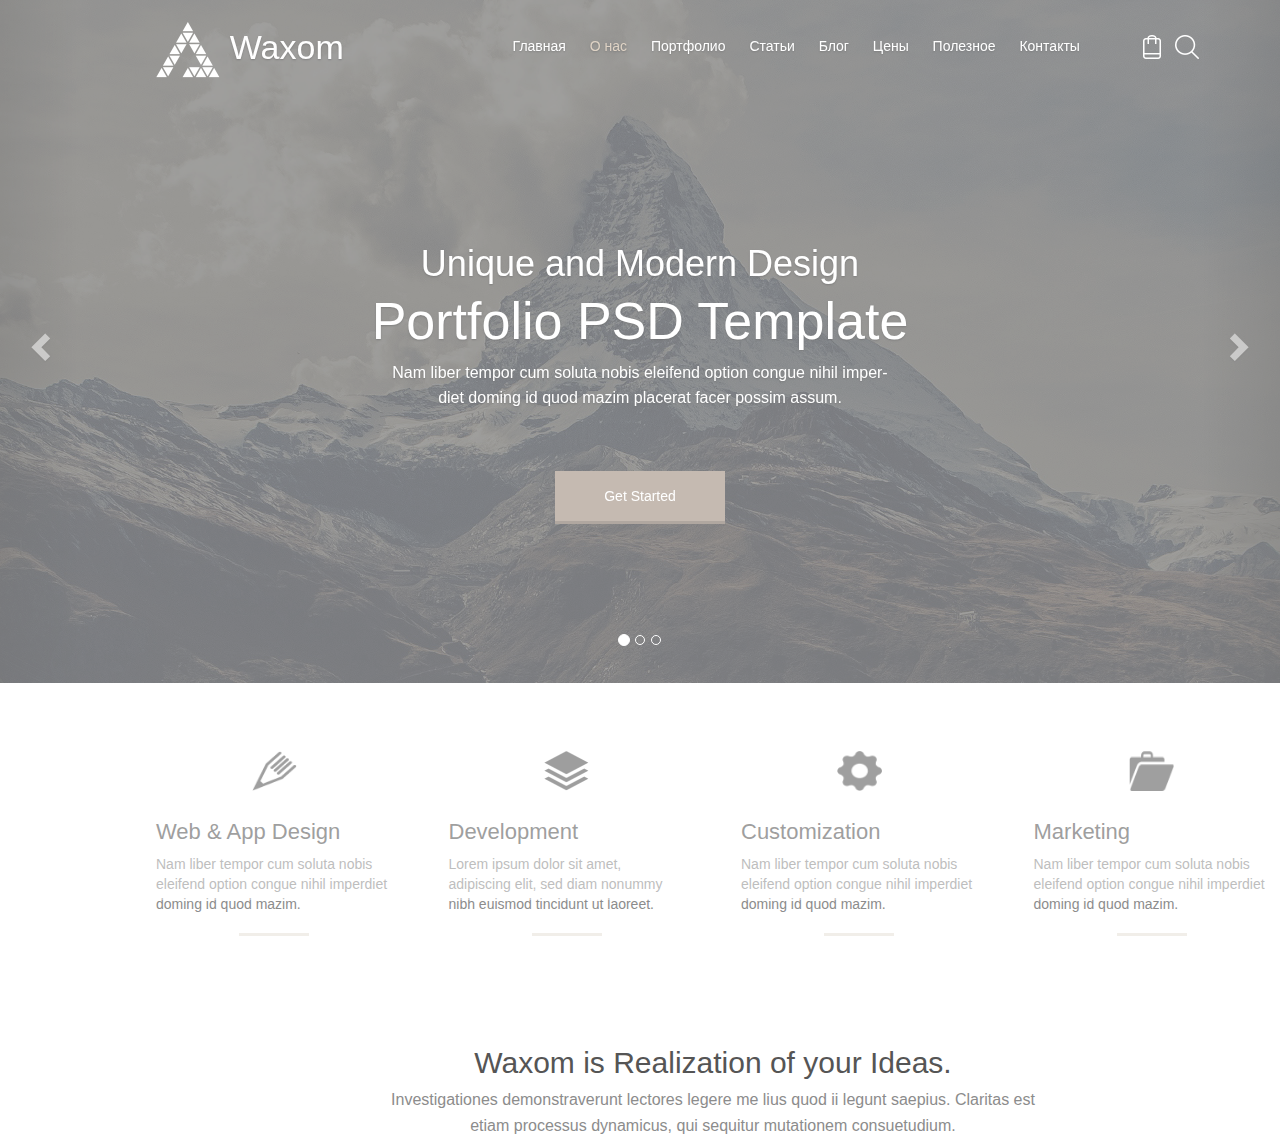
==== Waxom/index.html @ 4c3e7c45 "Waxom" ====
<!DOCTYPE html>
<!--[if lt IE 7 ]><html class="ie ie6" lang="en"> <![endif]-->
<!--[if IE 7 ]><html class="ie ie7" lang="en"> <![endif]-->
<!--[if IE 8 ]><html class="ie ie8" lang="en"> <![endif]-->
<!--[if (gte IE 9)|!(IE)]><!--><html lang="ru"> <!--<![endif]-->

<head>

	<meta charset="utf-8">

	<title>Заголовок</title>
	<meta name="description" content="">

	<link rel="shortcut icon" href="img/favicon/favicon.ico" type="image/x-icon">
	<link rel="apple-touch-icon" href="img/favicon/apple-touch-icon.png">
	<link rel="apple-touch-icon" sizes="72x72" href="img/favicon/apple-touch-icon-72x72.png">
	<link rel="apple-touch-icon" sizes="114x114" href="img/favicon/apple-touch-icon-114x114.png">

	<meta http-equiv="X-UA-Compatible" content="IE=edge">
	<meta name="viewport" content="width=device-width, initial-scale=1, maximum-scale=1">

	<link rel="stylesheet" href="https://maxcdn.bootstrapcdn.com/bootstrap/3.3.7/css/bootstrap.min.css">
	<script src="https://ajax.googleapis.com/ajax/libs/jquery/3.2.1/jquery.min.js"></script>
	
	<script src="https://maxcdn.bootstrapcdn.com/bootstrap/3.3.7/js/bootstrap.min.js"></script>

	<link rel="stylesheet" href="libs/animate/animate.css">

	<link rel="stylesheet" href="css/main.css">
	<link rel="stylesheet" href="css/media.css">
	<link href="https://fonts.googleapis.com/css?family=Raleway" rel="stylesheet">
	<link href="https://fonts.googleapis.com/css?family=Montserrat" rel="stylesheet">
	<link href="https://fonts.googleapis.com/css?family=Roboto" rel="stylesheet">



	<script src="libs/modernizr/modernizr.js"></script>

</head>

<body>

	<!-- Здесь пишем код -->
	<header>


		<div id="carousel-example-generic" class="carousel slide" data-ride="carousel">
			<!-- Indicators -->
			<ol class="carousel-indicators">
				<li data-target="#carousel-example-generic" data-slide-to="0" class="active"></li>
				<li data-target="#carousel-example-generic" data-slide-to="1"></li>
				<li data-target="#carousel-example-generic" data-slide-to="2"></li>
			</ol>

			<!-- Wrapper for slides -->


			<div class="carousel-inner" role="listbox">
				<div class="item active">
					<img src="img/photo.png" alt="">
					<div class="carousel-caption">
						<div class="container">
							<div class="row">
								<div class="logo">
									<div class="col-md-4 col-sm-4">
										<img src="img/logos.png">
										Waxom
									</div>
								</div>

								<div class="menu">
									<div class="col-md-7 col-sm-7">
										<ul>
											<li><a href="#">Главная</a></li>
											<li class="active"><a href="#">О нас</a></li>
											<li><a href="#">Портфолио</a></li>
											<li><a href="#">Статьи</a></li>
											<li><a href="#">Блог</a></li>
											<li><a href="#">Цены</a></li>
											<li><a href="#">Полезное</a></li>
											<li><a href="#">Контакты</a></li>
										</ul>

									</div>
									
								</div>

								<div class="Search">
									<div class="col-md-1 col-sm-1">
										<a href=""><img  src="img/icon-cart.png"></a>
										<a href=""><img hspace="10" src="img/icon-search.png"></a>
									</div>
									
								</div>

								<div class="slogan">
									<div class="col-md-12 col-sm-12">
										<span>Unique and Modern Design</span><br>
										<h1>Portfolio PSD Template</h1>
										<p>Nam liber tempor cum soluta nobis eleifend option congue nihil imper-<br>
											diet doming id quod mazim placerat facer possim assum.</p>
											<button>Get Started</button>
										</div>

									</div>

								</div>
							</div>

						</div>	

					</div>
					<div class="item">
						<img src="img/photo.png" alt="">
						<div class="carousel-caption">
							<div class="container">
								<div class="row">
									<div class="logo">
										<div class="col-md-4 col-sm-4">
											<img src="img/logos.png">
											Waxom
										</div>
									</div>

									<div class="menu">
										<div class="col-md-7 col-sm-7">
											<ul>
												<li><a href="#">Главная</a></li>
												<li class="active"><a href="#">О нас</a></li>
												<li><a href="#">Портфолио</a></li>
												<li><a href="#">Статьи</a></li>
												<li><a href="#">Блог</a></li>
												<li><a href="#">Цены</a></li>
												<li><a href="#">Полезное</a></li>
												<li><a href="#">Контакты</a></li>
											</ul>

										</div>

									</div>

									<div class="Search">
										<div class="col-md-1 col-sm-1">
											<img  src="img/icon-cart.png">
											<img hspace="10" src="img/icon-search.png">
										</div>

									</div>

									<div class="slogan">
										<div class="col-md-12 col-sm-12">
											<span>Unique and Modern Design</span><br>
											<h1>Portfolio PSD Template</h1>
											<p>Nam liber tempor cum soluta nobis eleifend option congue nihil imper-<br>
												diet doming id quod mazim placerat facer possim assum.</p>
												<button>Get Started</button>
											</div>

										</div>

									</div>
								</div>

							</div>
						</div>
						<div class="item">
							<img src="img/photo.png" alt="">
							<div class="carousel-caption">
								<div class="container">
									<div class="row">
										<div class="logo">
											<div class="col-md-4 col-sm-4">
												<img src="img/logos.png">
												Waxom
											</div>
										</div>

										<div class="menu">
											<div class="col-md-7 col-sm-7">
												<ul>
													<li><a href="#">Главная</a></li>
													<li class="active"><a href="#">О нас</a></li>
													<li><a href="#">Портфолио</a></li>
													<li><a href="#">Статьи</a></li>
													<li><a href="#">Блог</a></li>
													<li><a href="#">Цены</a></li>
													<li><a href="#">Полезное</a></li>
													<li><a href="#">Контакты</a></li>
												</ul>

											</div>

										</div>

										<div class="Search">
											<div class="col-md-1 col-sm-1">
												<img  src="img/icon-cart.png">
												<img hspace="10" src="img/icon-search.png">
											</div>

										</div>

										<div class="slogan">
											<div class="col-md-12 col-sm-12">
												<span>Unique and Modern Design</span><br>
												<h1>Portfolio PSD Template</h1>
												<p>Nam liber tempor cum soluta nobis eleifend option congue nihil imper-<br>
													diet doming id quod mazim placerat facer possim assum.</p>
													<button>Get Started</button>
												</div>

											</div>

										</div>
									</div>

								</div>
							</div>

						</div>

						<!-- Controls -->

						<a class="left carousel-control" href="#carousel-example-generic" role="button" data-slide="prev">
							<span class="glyphicon glyphicon-chevron-left" aria-hidden="true"></span>
							<span class="sr-only">Previous</span>
						</a>
						<a class="right carousel-control" href="#carousel-example-generic" role="button" data-slide="next">
							<span class="glyphicon glyphicon-chevron-right" aria-hidden="true"></span>
							<span class="sr-only">Next</span>
						</a>

					</div>
				</header>


				<div class="Services">
					<div class="container">
						<div class="row">
							<div class="col-md-3">
								<div class="thumbnail">
									<a href="#">
										<img src="img/WebApp.png" alt="Lights">
										<div class="caption">
											<h3>Web & App Design</h3>
											<p>Nam liber tempor cum soluta nobis eleifend option congue nihil imperdiet doming id quod mazim.</p>
										</div>

									</a>
									<img src="img/line.png">
								</div>
							</div>
							<div class="col-md-3">
								<div class="thumbnail">
									<a href="#">
										<img src="img/Development.png" alt="Nature">
										<div class="caption">
											<h3>Development</h3>
											<p>Lorem ipsum dolor sit amet, adipiscing elit, sed diam nonummy nibh euismod tincidunt ut laoreet.</p>
										</div>

									</a>
									<img src="img/line.png">
								</div>
							</div>
							<div class="col-md-3">
								<div class="thumbnail">
									<a href="/w3images/fjords.jpg">
										<img src="img/Customization.png" alt="Fjords">
										<div class="caption">
											<h3>Customization</h3>
											<p>Nam liber tempor cum soluta nobis eleifend option congue nihil imperdiet doming id quod mazim.</p>
										</div>
									</a>
									<img src="img/line.png">
								</div>
							</div>
							<div class="col-md-3">
								<div class="thumbnail">
									<a href="/w3images/fjords.jpg">
										<img src="img/Marketing.png" alt="Fjords">
										<div class="caption">
											<h3>Marketing</h3>
											<p>Nam liber tempor cum soluta nobis eleifend option congue nihil imperdiet doming id quod mazim.</p>
										</div>
									</a>
									<img src="img/line.png">
								</div>
							</div>
							<div class="Txt">
								<div class="col-md-12">
									<span>Waxom is Realization of your Ideas.</span>
									<p>Investigationes demonstraverunt lectores legere me lius quod ii legunt saepius. Claritas est etiam processus dynamicus, qui sequitur mutationem consuetudium.</p>
								</div>
								
							</div>

						</div>
					</div>
				</div>













				<div class="hidden"></div>

				<div class="loader">
					<div class="loader_inner"></div>
				</div>

	<!--[if lt IE 9]>
	<script src="libs/html5shiv/es5-shim.min.js"></script>
	<script src="libs/html5shiv/html5shiv.min.js"></script>
	<script src="libs/html5shiv/html5shiv-printshiv.min.js"></script>
	<script src="libs/respond/respond.min.js"></script>
	<![endif]-->
	
	<script src="libs/jquery/jquery-1.11.2.min.js"></script>
	<script src="libs/waypoints/waypoints.min.js"></script>
	<script src="libs/animate/animate-css.js"></script>
	<script src="libs/plugins-scroll/plugins-scroll.js"></script>
	<script src="js/common.js"></script>
	
</body>
</html>
---- Waxom/css/main.css ----
html.js .loader {
  background: none repeat scroll 0 0 #ffffff;
  bottom: 0;
  height: 100%;
  left: 0;
  position: fixed;
  right: 0;
  top: 0;
  width: 100%;
  z-index: 9999; }
  html.js .loader .loader_inner {
    background-image: url("../img/preloader.gif");
    background-size: cover;
    background-repeat: no-repeat;
    background-position: center center;
    background-color: #fff;
    height: 60px;
    width: 60px;
    margin-top: -30px;
    margin-left: -30px;
    left: 50%;
    top: 50%;
    position: absolute; }

body {
  font-family: "RobotoRegular", sans-serif;
  font-weight: normal;
  font-size: 14px;
  min-width: 320px;
  position: relative;
  line-height: 1.6;
  -webkit-font-smoothing: antialiased;
  overflow-x: hidden; }

body input:focus:required:invalid,
body textarea:focus:required:invalid {
  color: red; }

body input:required:valid,
body textarea:required:valid {
  color: green; }

.hidden {
  display: none; }

header {
  background-color: grey;
  width: 100%; }

.logo {
  font-family: "RalewayRegular", sans-serif;
  font-size: 34px;
  color: white; }

.menu ul li {
  display: inline-block;
  padding-top: 15px; }

.menu ul li a {
  display: block;
  font-family: "MontserratLight", sans-serif;
  font-size: 14px;
  color: white;
  padding-right: 20px; }

.menu .active a {
  color: #c7b299; }

.Search {
  padding-top: 15px; }

.carousel-caption {
  width: 100%;
  top: 0;
  left: 0;
  bottom: auto; }

.carousel-control {
  width: 6%; }

.slogan {
  padding-top: 200px; }

.slogan span {
  font-family: "RalewayMedium", sans-serif;
  font-size: 36px; }

.slogan h1 {
  font-family: "RalewayExtraBold", sans-serif;
  font-size: 52px;
  margin-top: 0; }

.slogan {
  font-family: "MontserratLight", sans-serif;
  font-size: 16px; }

.slogan button {
  width: 170px;
  height: 50px;
  background-color: #998675;
  border: none;
  box-shadow: 0 3px #736357;
  font-family: "RalewayExtraBold", sans-serif;
  font-size: 14px;
  margin-top: 50px; }

.Services {
  padding: 5% 10% 0 10%; }

.thumbnail {
  border: 0; }

.thumbnail a img {
  width: 45px;
  height: 40px; }

.thumbnail h3 {
  font-family: "RalewaySemiBold", sans-serif;
  font-size: 22px;
  color: #555555; }

.thumbnail p {
  font-family: "MontserratLight", sans-serif;
  font-size: 14px;
  color: #8c8c8c; }

.thumbnail:hover {
  background-color: #f7e4cc; }

.Txt {
  text-align: center;
  padding: 25% 20% 0 20%; }

.Txt span {
  font-family: "RalewaySemiBold", sans-serif;
  font-size: 30px;
  color: #555555; }

.Txt p {
  font-family: "MontserratLight", sans-serif;
  font-size: 16px;
  color: #8c8c8c; }

/*# sourceMappingURL=main.css.map */
---- Waxom/css/media.css ----
/*==========  Desktop First Method  ==========*/

/* Large Devices, Wide Screens */
@media only screen and (max-width : 1200px) {

}

/* Medium Devices, Desktops */
@media only screen and (max-width : 992px) {

}

/* Small Devices, Tablets */
@media only screen and (max-width : 768px) {

	/*Disable Animation on Mobile Devices*/
	.animated {
		/*CSS transitions*/
		-o-transition-property: none !important;
		-moz-transition-property: none !important;
		-ms-transition-property: none !important;
		-webkit-transition-property: none !important;
		transition-property: none !important;
		/*CSS transforms*/
		-o-transform: none !important;
		-moz-transform: none !important;
		-ms-transform: none !important;
		-webkit-transform: none !important;
		transform: none !important;
		/*CSS animations*/
		-webkit-animation: none !important;
		-moz-animation: none !important;
		-o-animation: none !important;
		-ms-animation: none !important;
		animation: none !important;
	}

}

/* Extra Small Devices, Phones */
@media only screen and (max-width : 480px) {

}

/* Custom, iPhone Retina */
@media only screen and (max-width : 320px) {

}


/*==========  Mobile First Method  ==========*/

/* Custom, iPhone Retina */
@media only screen and (min-width : 320px) {

}

/* Extra Small Devices, Phones */
@media only screen and (min-width : 480px) {

}

/* Small Devices, Tablets */
@media only screen and (min-width : 768px) {

}

/* Medium Devices, Desktops */
@media only screen and (min-width : 992px) {

}

 /* Large Devices, Wide Screens */
@media only screen and (min-width : 1200px) {

}
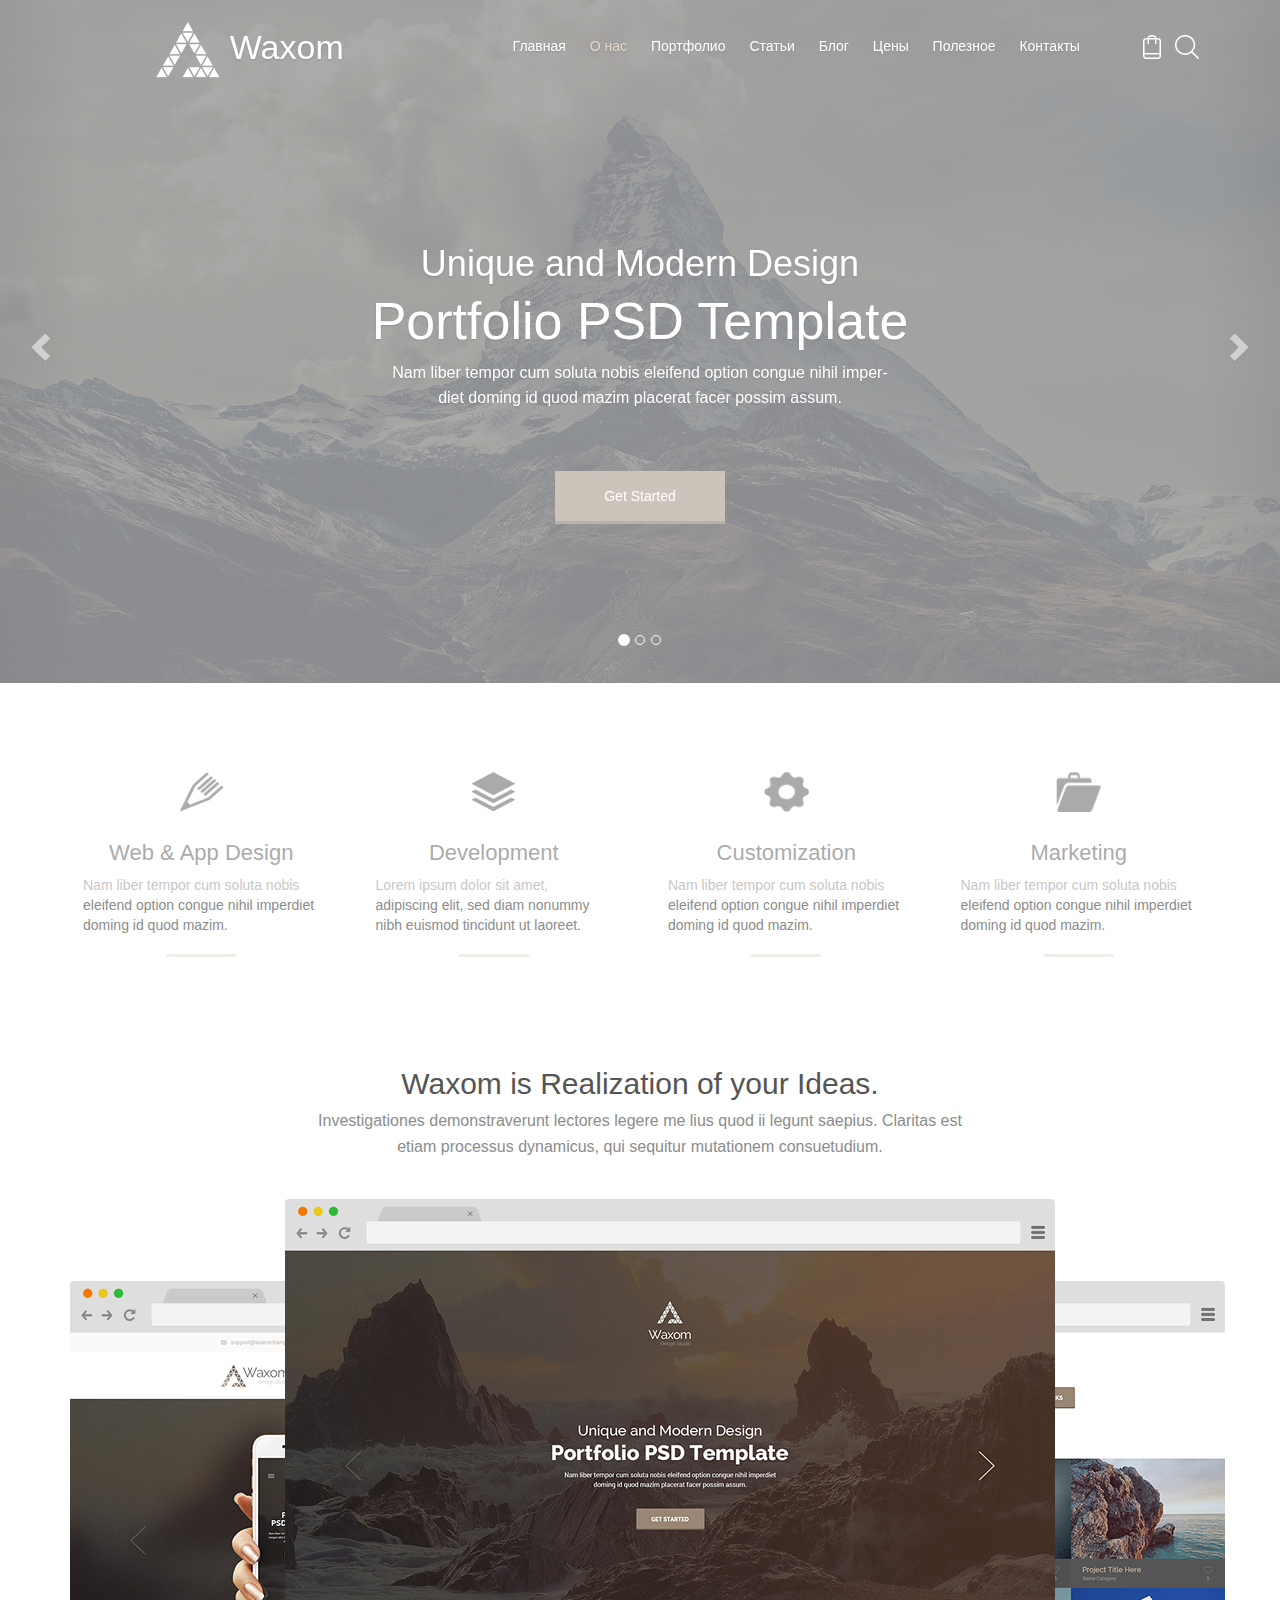
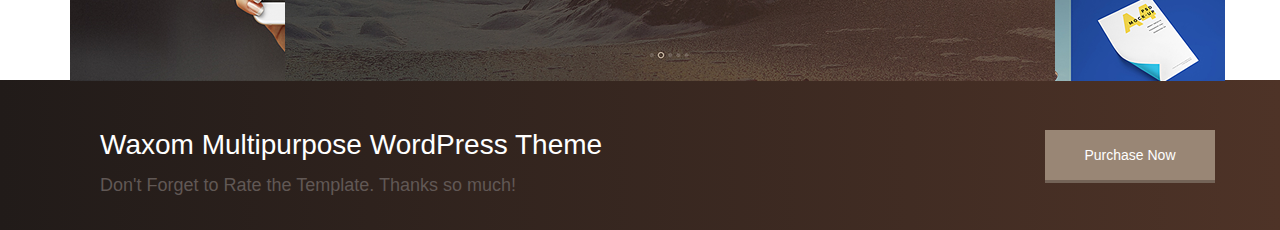
==== commit cbec521a: "Waxom2" ====
--- a/Waxom/index.html
+++ b/Waxom/index.html
@@ -295,7 +295,36 @@
 								
 							</div>
 
+							<div class="Background">
+								<div class="col-md-12">
+									<a href="#"><img class="browser-left" src="img/browser-left.png" class="img-responsive" alt=""></a>
+									<a href="#"><img class="browser-center" src="img/browser-center.png" class="img-responsive" alt=""></a>
+									<a href="#"><img class="browser-right" src="img/browser-right.png" class="img-responsive" alt=""></a>																							
+								</div>
+							</div>
+
 						</div>
+					</div>
+				</div>
+
+				<div class="Text-Boxes">
+
+					<div class="container">
+						<div class="row">
+						
+							
+							<div class="col-md-10">
+								<h3>Waxom Multipurpose WordPress Theme</h3>
+								<p>Don't Forget to Rate the Template. Thanks so much!</p>
+							
+							</div>
+
+							<div class="col-md-2">
+								<button>Purchase Now</button>
+							
+							</div>
+						
+						
 					</div>
 				</div>
 
--- a/Waxom/css/main.css
+++ b/Waxom/css/main.css
@@ -105,7 +105,7 @@
   margin-top: 50px; }
 
 .Services {
-  padding: 5% 10% 0 10%; }
+  padding-top: 85px; }
 
 .thumbnail {
   border: 0; }
@@ -117,7 +117,8 @@
 .thumbnail h3 {
   font-family: "RalewaySemiBold", sans-serif;
   font-size: 22px;
-  color: #555555; }
+  color: #555555;
+  text-align: center; }
 
 .thumbnail p {
   font-family: "MontserratLight", sans-serif;
@@ -141,4 +142,50 @@
   font-size: 16px;
   color: #8c8c8c; }
 
+.Background {
+  height: 620px; }
+
+.browser-left {
+  position: absolute;
+  top: 112px; }
+
+.browser-center {
+  position: absolute;
+  top: 30px;
+  left: 230px;
+  z-index: 5; }
+
+.browser-right {
+  position: absolute;
+  top: 112px;
+  right: 0; }
+
+.Text-Boxes {
+  width: 100%;
+  background: linear-gradient(to right, #211b19, #4e3327);
+  height: 150px; }
+
+.Text-Boxes h3 {
+  font-family: "RalewayRegular", sans-serif;
+  font-size: 28px;
+  color: white;
+  padding: 30px 0 0 30px; }
+
+.Text-Boxes p {
+  font-family: "MontserratLight", sans-serif;
+  font-size: 18px;
+  color: #615855;
+  padding: 0 0 0 30px; }
+
+.Text-Boxes button {
+  width: 170px;
+  height: 50px;
+  background-color: #998675;
+  border: none;
+  box-shadow: 0 3px #736357;
+  font-family: "RalewayExtraBold", sans-serif;
+  font-size: 14px;
+  margin-top: 50px;
+  color: white; }
+
 /*# sourceMappingURL=main.css.map */
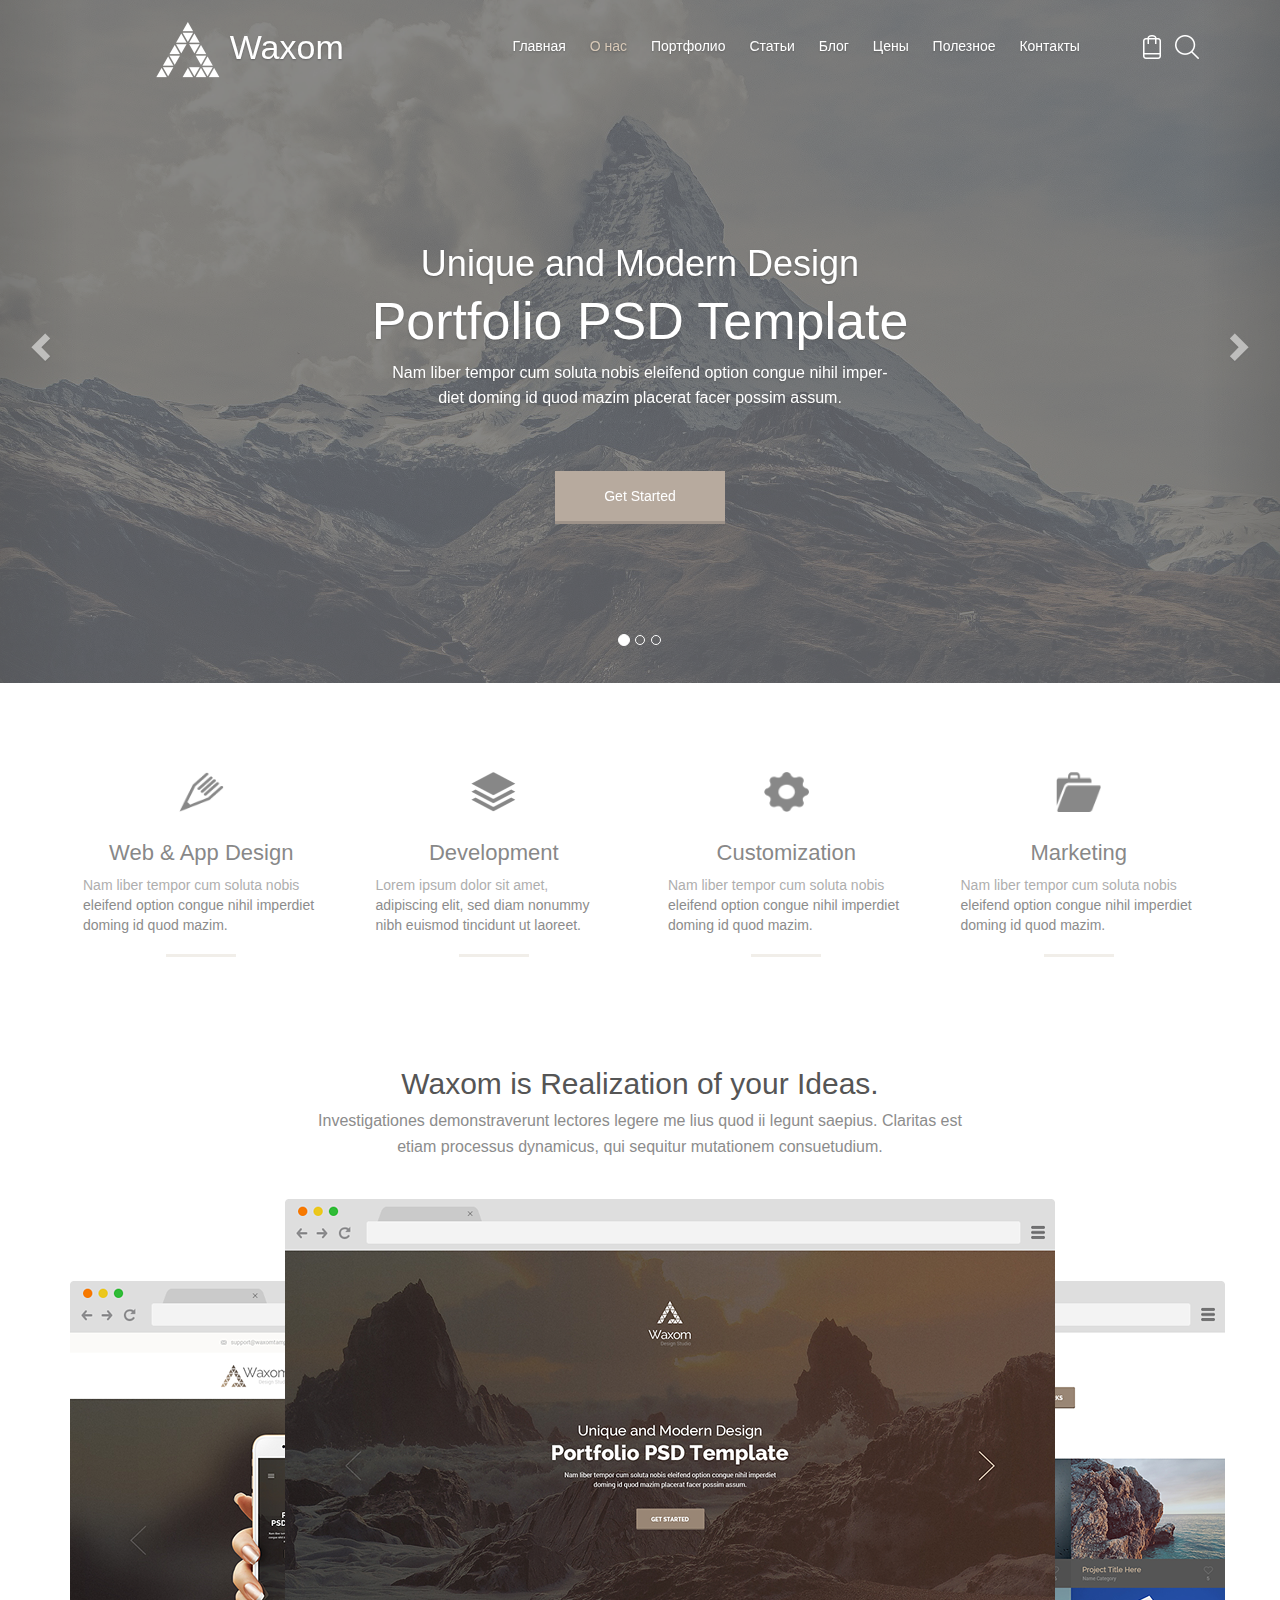
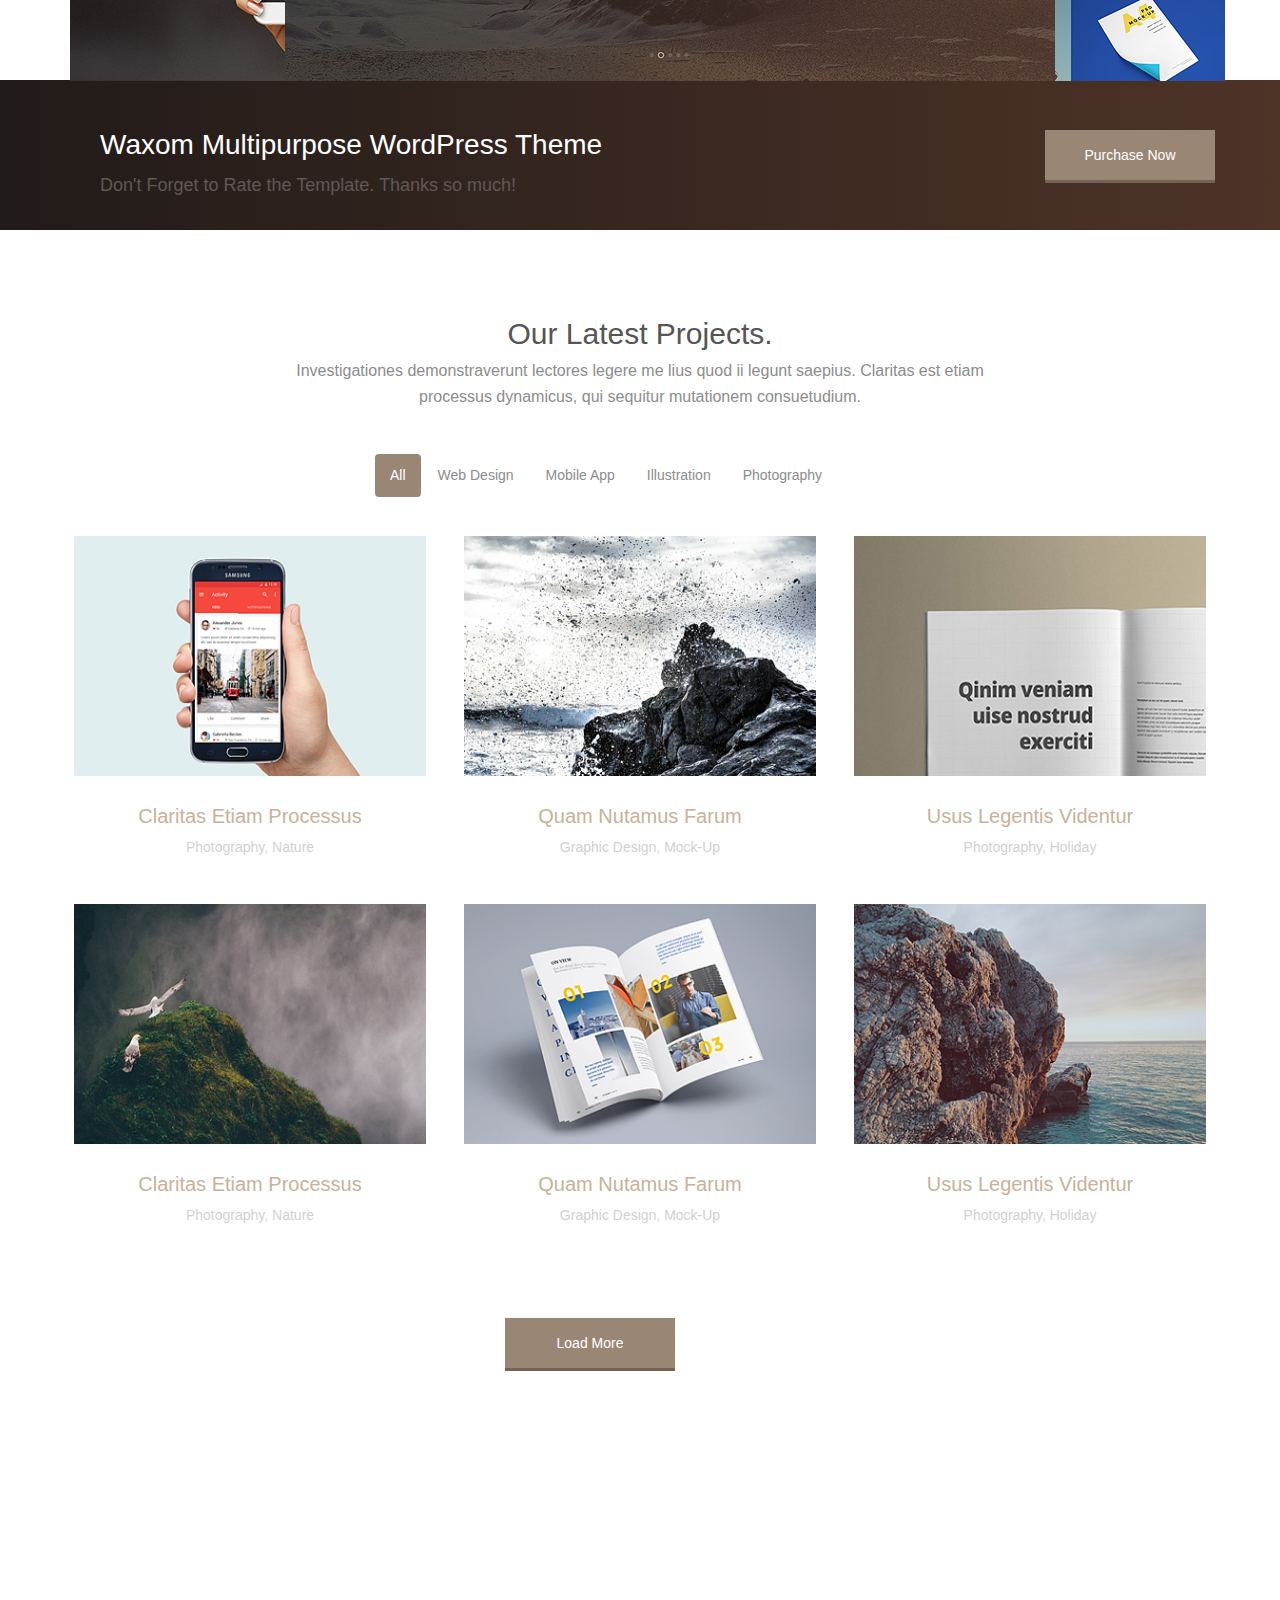
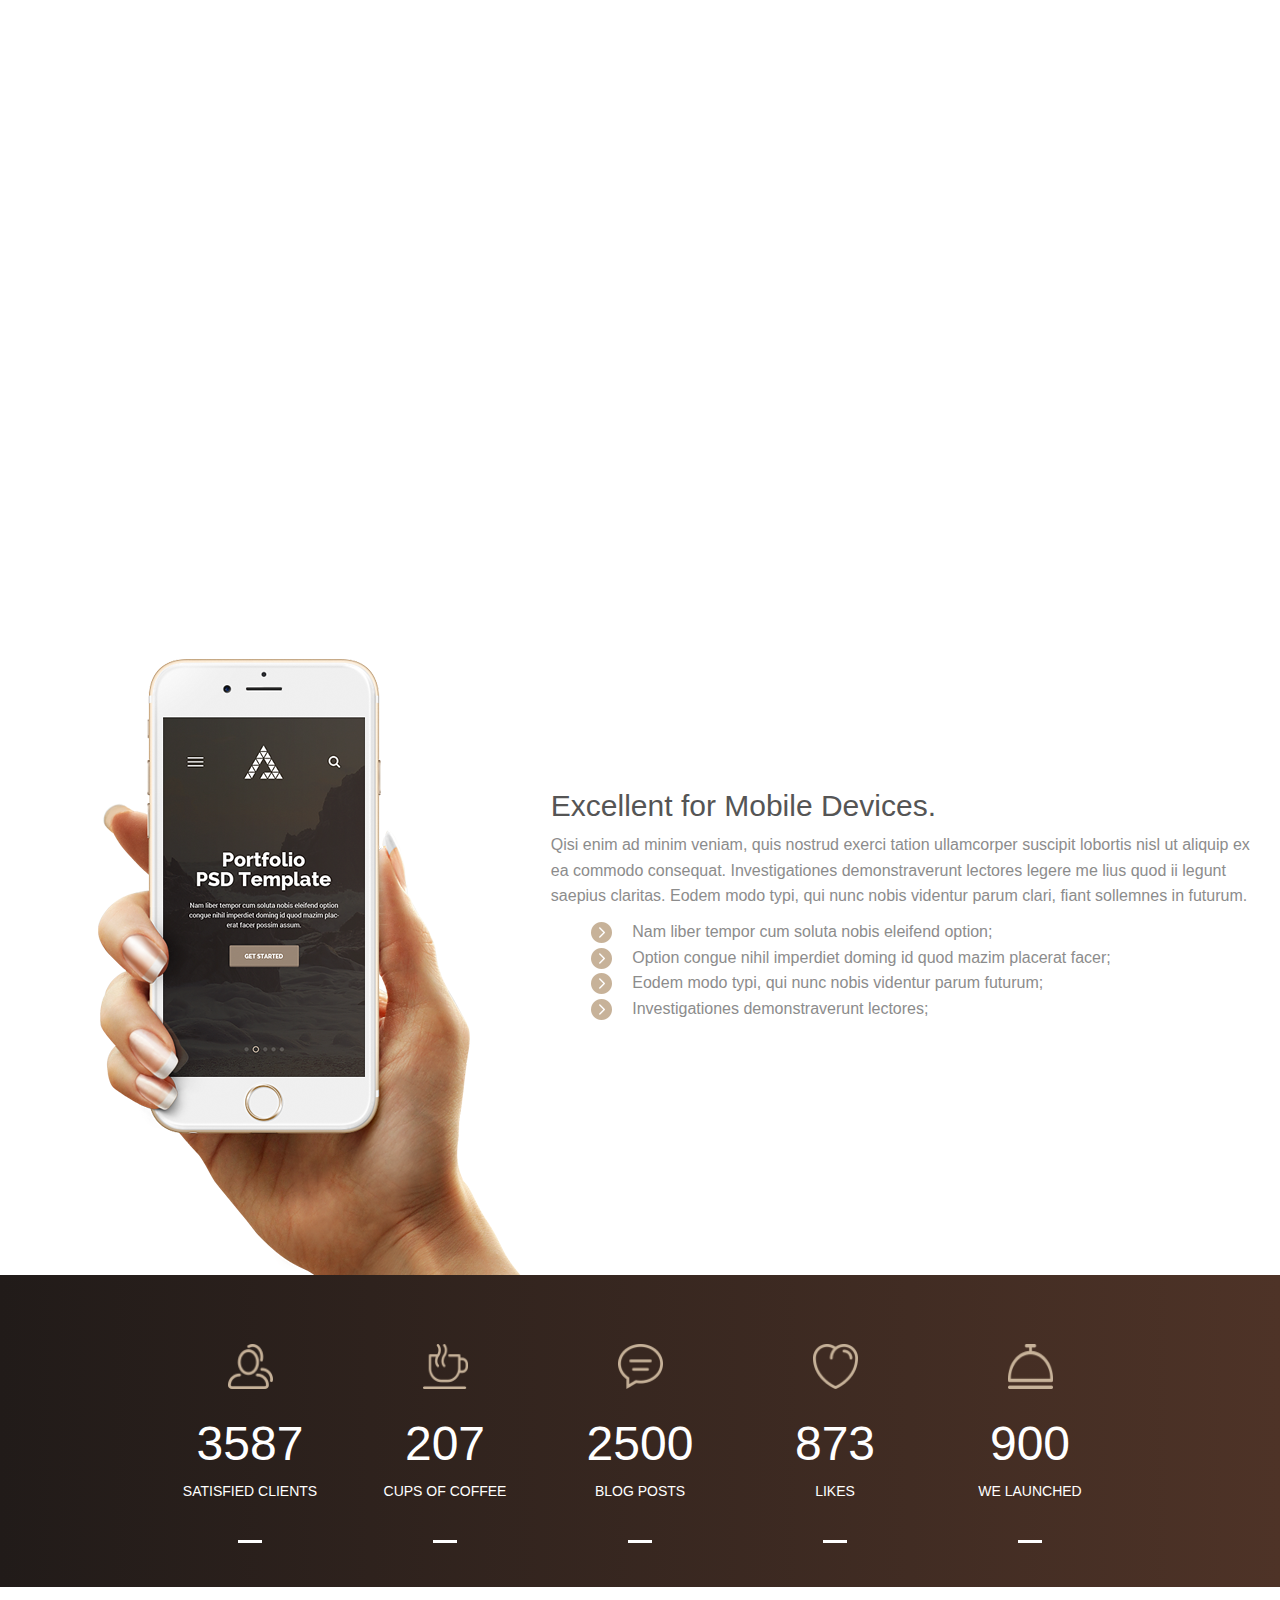
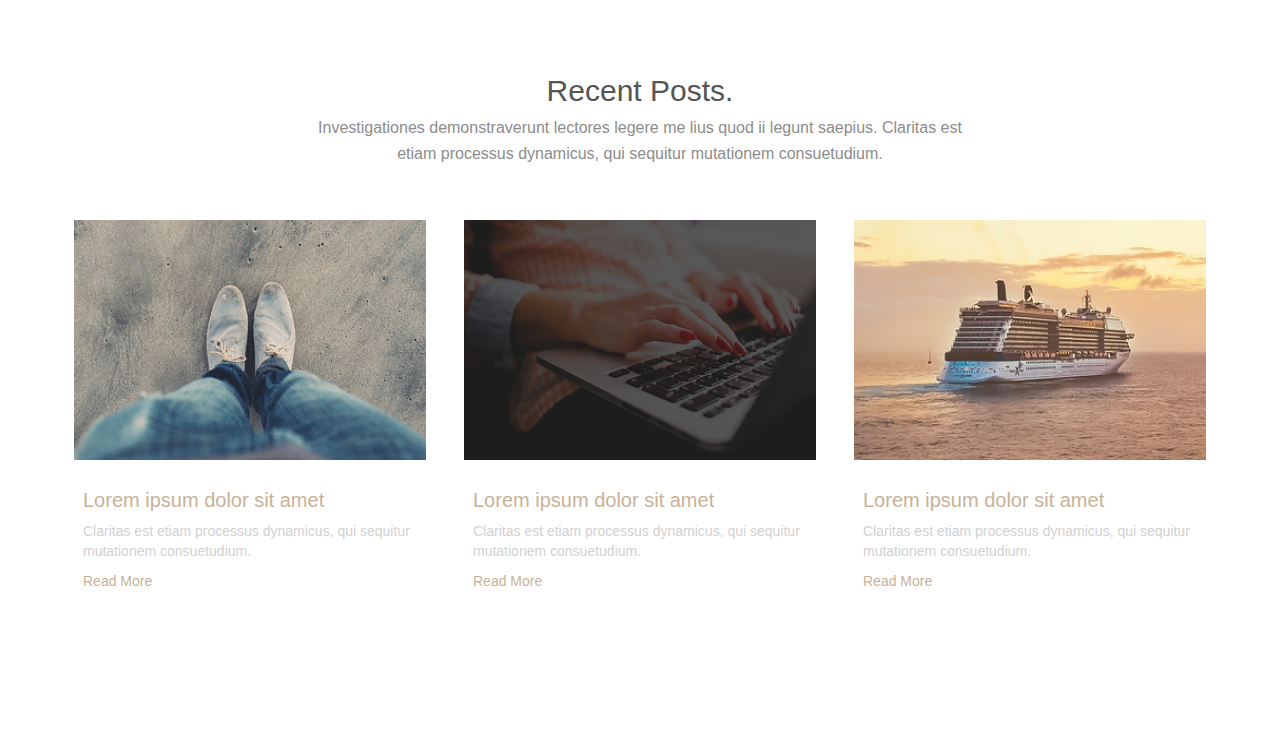
==== commit 2c8de533: "Waxom 3" ====
--- a/Waxom/index.html
+++ b/Waxom/index.html
@@ -141,8 +141,8 @@
 
 									<div class="Search">
 										<div class="col-md-1 col-sm-1">
-											<img  src="img/icon-cart.png">
-											<img hspace="10" src="img/icon-search.png">
+											<a href=""><img  src="img/icon-cart.png"></a>
+											<a href=""><img hspace="10" src="img/icon-search.png"></a>
 										</div>
 
 									</div>
@@ -194,8 +194,8 @@
 
 										<div class="Search">
 											<div class="col-md-1 col-sm-1">
-												<img  src="img/icon-cart.png">
-												<img hspace="10" src="img/icon-search.png">
+												<a href=""><img  src="img/icon-cart.png"></a>
+												<a href=""><img hspace="10" src="img/icon-search.png"></a>
 											</div>
 
 										</div>
@@ -265,7 +265,7 @@
 							</div>
 							<div class="col-md-3">
 								<div class="thumbnail">
-									<a href="/w3images/fjords.jpg">
+									<a href="#">
 										<img src="img/Customization.png" alt="Fjords">
 										<div class="caption">
 											<h3>Customization</h3>
@@ -277,7 +277,7 @@
 							</div>
 							<div class="col-md-3">
 								<div class="thumbnail">
-									<a href="/w3images/fjords.jpg">
+									<a href="#">
 										<img src="img/Marketing.png" alt="Fjords">
 										<div class="caption">
 											<h3>Marketing</h3>
@@ -297,9 +297,9 @@
 
 							<div class="Background">
 								<div class="col-md-12">
-									<a href="#"><img class="browser-left" src="img/browser-left.png" class="img-responsive" alt=""></a>
-									<a href="#"><img class="browser-center" src="img/browser-center.png" class="img-responsive" alt=""></a>
-									<a href="#"><img class="browser-right" src="img/browser-right.png" class="img-responsive" alt=""></a>																							
+									<a href="#"><img class="browser-left img-responsive" src="img/browser-left.png" alt=""></a>
+									<a href="#"><img class="browser-center img-responsive" src="img/browser-center.png" alt=""></a>
+									<a href="#"><img class="browser-right img-responsive" src="img/browser-right.png" alt=""></a>																							
 								</div>
 							</div>
 
@@ -311,40 +311,352 @@
 
 					<div class="container">
 						<div class="row">
-						
+
 							
 							<div class="col-md-10">
 								<h3>Waxom Multipurpose WordPress Theme</h3>
 								<p>Don't Forget to Rate the Template. Thanks so much!</p>
-							
+
 							</div>
 
 							<div class="col-md-2">
 								<button>Purchase Now</button>
+
+							</div>
+
+
+						</div>
+					</div>
+				</div>
+
+				<div class="Latest-Projects">
+					<div class="Txt Txt2">
+						<div class="col-md-12">
+							<span>Our Latest Projects.</span>
+							<p>Investigationes demonstraverunt lectores legere me lius quod ii legunt saepius. Claritas est etiam processus dynamicus, qui sequitur mutationem consuetudium.</p>
+						</div>
+
+					</div>
+
+					<div class="Categories">
+						<div class="col-md-12">
+							<ul class="nav nav-pills">
+								<li role="presentation" class="active"><a href="#">All</a></li>
+								<li role="presentation"><a href="#">Web Design</a></li>
+								<li role="presentation"><a href="#">Mobile App</a></li>
+								<li role="presentation"><a href="#">Illustration</a></li>
+								<li role="presentation"><a href="#">Photography</a></li>
+							</ul>
+						</div>
+
+					</div>
+
+					<div class="Project">
+
+						<div class="container">
+							<div class="row">
+								<div class="col-md-4">
+									<div class="thumbnail">
+										<a href="#">
+											<img src="img/Project 01.png" alt="Lights">
+											<span><img id="lupa" src="img/lupa.png"></span>
+											<div class="caption">
+												<h3>Claritas Etiam Processus</h3>
+												<p>Photography, Nature</p>
+											</div>
+
+										</a>
+										
+									</div>
+								</div>
+								<div class="col-md-4">
+									<div class="thumbnail">
+										<a href="#">
+											<img src="img/Project 02.png" alt="Nature">
+											<span><img id="lupa" src="img/lupa.png"></span>
+
+											<div class="caption">
+												<h3>Quam Nutamus Farum</h3>
+												<p>Graphic Design, Mock-Up</p>
+											</div>
+
+										</a>
+
+										
+									</div>
+								</div>
+								<div class="col-md-4">
+									<div class="thumbnail">
+										<a href="#">
+											<img src="img/Project 03.png" alt="Nature">
+											<span><img id="lupa" src="img/lupa.png"></span>
+											<div class="caption">
+												<h3>Usus Legentis Videntur</h3>
+												<p>Photography, Holiday</p>
+											</div>
+										</a>
+										
+									</div>
+								</div>
+								<div class="col-md-4">
+									<div class="thumbnail">
+										<a href="#">
+											<img src="img/Project 04.png" alt="Fjords">
+											<span><img id="lupa" src="img/lupa.png"></span>
+											<div class="caption">
+												<h3>Claritas Etiam Processus</h3>
+												<p>Photography, Nature</p>
+											</div>
+										</a>
+
+									</div>
+								</div>
+								<div class="col-md-4">
+									<div class="thumbnail">
+										<a href="/w3images/fjords.jpg">
+											<img src="img/Project 05.png" alt="Fjords">
+											<span><img id="lupa" src="img/lupa.png"></span>
+											<div class="caption">
+												<h3>Quam Nutamus Farum</h3>
+												<p>Graphic Design, Mock-Up</p>
+											</div>
+										</a>
+
+									</div>
+								</div>
+								<div class="col-md-4">
+									<div class="thumbnail">
+										<a href="#">
+											<img src="img/Project 06.png" alt="Fjords">
+											<span><img id="lupa" src="img/lupa.png"></span>
+											<div class="caption">
+												<h3>Usus Legentis Videntur</h3>
+												<p>Photography, Holiday</p>
+											</div>
+										</a>
+										
+									</div>
+								</div>
+
+
+
+							</div>
+						</div>
+					</div>
+					<div class="Load-More">
+						<div class="col-md-12">
+							<button>Load More</button>
+
+						</div>
+					</div>
+
+					<div class="Video-Presentation">
+						<iframe width=100% height="705" src="https://www.youtube.com/embed/zJosrV835IY?rel=0" frameborder="0" allowfullscreen></iframe>
+
+					</div>
+
+					<div class="Excellent">
+						<div class="col-md-12">
+
+							<div class="col-md-5">
+								<div class="iPhone">
+									<img src="img/iPhone in hand.png">
+								</div>
+							</div>
+
+							<div class="col-md-7">
+								<h3>Excellent for Mobile Devices.</h3>
+								<p>Qisi enim ad minim veniam, quis nostrud exerci tation ullamcorper suscipit lobortis nisl ut aliquip ex ea commodo consequat. Investigationes demonstraverunt lectores legere me lius quod ii legunt saepius claritas. Eodem modo typi, qui nunc nobis videntur parum clari, fiant sollemnes in futurum.</p>
+								<ul>
+									<li><img src="img/Arrows.png">&emsp; Nam liber tempor cum soluta nobis eleifend option;</li>
+									<li><img src="img/Arrows.png">&emsp; Option congue nihil imperdiet doming id quod mazim placerat facer;</li>
+									<li><img src="img/Arrows.png">&emsp; Eodem modo typi, qui nunc nobis videntur parum futurum;</li>
+									<li><img src="img/Arrows.png">&emsp; Investigationes demonstraverunt lectores;</li>
+								</ul>
+
+							</div>
 							
-							</div>
-						
-						
-					</div>
-				</div>
-
-
-
-
-
-
-
-
-
-
-
-
-
-				<div class="hidden"></div>
-
-				<div class="loader">
-					<div class="loader_inner"></div>
-				</div>
+
+
+							
+
+						</div>
+					</div>
+
+					<div class="Counters">
+
+						<div class="container">
+							<div class="row">
+
+								<div class="col-md-1">	
+								</div>
+
+
+								<div class="col-md-2">
+									<div class="thumbnail">
+										<a href="#">
+											<img src="img/Satisfied Clients.png" alt="Lights">
+											<div class="caption">
+												<h3>3587</h3>
+												<p>Satisfied Clients</p>
+											</div>
+
+										</a>
+										<hr>
+									</div>
+								</div>
+
+								<div class="col-md-2">
+									<div class="thumbnail">
+										<a href="#">
+											<img src="img/Cups of coffee.png" alt="Lights">
+											<div class="caption">
+												<h3>207</h3>
+												<p>Cups of coffee</p>
+											</div>
+
+										</a>
+										<hr>
+									</div>
+								</div>
+
+								<div class="col-md-2">
+									<div class="thumbnail">
+										<a href="#">
+											<img src="img/Blog Posts.png" alt="Lights">
+											<div class="caption">
+												<h3>2500</h3>
+												<p>Blog Posts</p>
+											</div>
+
+										</a>
+										<hr>
+									</div>
+								</div>
+
+								<div class="col-md-2">
+									<div class="thumbnail">
+										<a href="#">
+											<img src="img/Likes.png" alt="Lights">
+											<div class="caption">
+												<h3>873</h3>
+												<p>Likes</p>
+											</div>
+
+										</a>
+										<hr>
+									</div>
+								</div>
+
+								<div class="col-md-2">
+									<div class="thumbnail">
+										<a href="#">
+											<img src="img/We Launched.png" alt="Lights">
+											<div class="caption">
+												<h3>900</h3>
+												<p>We Launched</p>
+											</div>
+
+										</a>
+										<hr>
+									</div>
+								</div>
+
+								<div class="col-md-1">	
+								</div>
+
+
+							</div>
+						</div>
+					</div>
+
+
+					<div class="Project Project2">
+
+						<div class="container">
+							<div class="row">
+
+								<div class="Txt Txt2">
+									<div class="col-md-12">
+										<span>Recent Posts.</span>
+										<p>Investigationes demonstraverunt lectores legere me lius quod ii legunt saepius. Claritas est etiam processus dynamicus, qui sequitur mutationem consuetudium.</p>
+									</div>
+
+									</div>
+
+									<div class="col-md-4">
+										<div class="thumbnail">
+											<a href="#">
+												<img src="img/Post 01.png" alt="Lights">
+												<span><img id="lupa" src="img/lupa.png"></span>
+												<div class="caption">
+													<h3>Lorem ipsum dolor sit amet</h3>
+													<p>Claritas est etiam processus dynamicus, qui sequitur mutationem consuetudium.</p>
+													<a class="ReadMore" href="#">Read More</a>
+												</div>
+
+											</a>
+
+										</div>
+									</div>
+									<div class="col-md-4">
+										<div class="thumbnail">
+											<a href="#">
+												<img src="img/Post 02.png" alt="Nature">
+												<span><img id="lupa" src="img/lupa.png"></span>
+
+												<div class="caption">
+													<h3>Lorem ipsum dolor sit amet</h3>
+													<p>Claritas est etiam processus dynamicus, qui sequitur mutationem consuetudium.</p>
+													<a href="#">Read More</a>
+												</div>
+
+											</a>
+
+
+										</div>
+									</div>
+									<div class="col-md-4">
+										<div class="thumbnail">
+											<a href="#">
+												<img src="img/Post 03.png" alt="Nature">
+												<span><img id="lupa" src="img/lupa.png"></span>
+												<div class="caption">
+													<h3>Lorem ipsum dolor sit amet</h3>
+													<p>Claritas est etiam processus dynamicus, qui sequitur mutationem consuetudium.</p>
+													<a href="#">Read More</a>
+												</div>
+											</a>
+
+										</div>
+									</div>
+
+
+
+								</div>
+							</div>
+						</div>
+
+
+					</div>				
+
+
+
+
+
+
+
+
+
+
+
+
+
+					<div class="hidden"></div>
+
+					<div class="loader">
+						<div class="loader_inner"></div>
+					</div>
 
 	<!--[if lt IE 9]>
 	<script src="libs/html5shiv/es5-shim.min.js"></script>
--- a/Waxom/css/main.css
+++ b/Waxom/css/main.css
@@ -126,7 +126,7 @@
   color: #8c8c8c; }
 
 .thumbnail:hover {
-  background-color: #f7e4cc; }
+  background-color: #362f2d; }
 
 .Txt {
   text-align: center;
@@ -188,4 +188,139 @@
   margin-top: 50px;
   color: white; }
 
+.Txt2 {
+  padding: 80px 20% 0 20%; }
+
+.nav-pills {
+  margin: 0 auto;
+  padding: 35px;
+  width: 600px; }
+
+.nav-pills > li > a {
+  font-family: "MontserratLight", sans-serif;
+  font-size: 14px;
+  color: #8c8c8c; }
+
+.nav-pills > li.active > a, .nav-pills > li.active > a:focus, .nav-pills > li.active > a:hover {
+  color: #fff;
+  background-color: #998675; }
+
+.Project .thumbnail img {
+  width: 370px;
+  height: 240px; }
+
+.Project .thumbnail:hover #lupa {
+  visibility: visible; }
+
+.Project .thumbnail a img:hover {
+  filter: brightness(30%); }
+
+.Project .thumbnail a span img {
+  width: 80px;
+  height: 25px;
+  position: absolute;
+  top: 30%;
+  left: 40%;
+  visibility: hidden; }
+
+.Project .thumbnail h3 {
+  font-family: "RalewayMedium", sans-serif;
+  font-size: 20px;
+  color: #c7b299;
+  text-align: center; }
+
+.Project .thumbnail p {
+  font-family: "MontserratLight", sans-serif;
+  font-size: 14px;
+  color: #d1d1d1;
+  text-align: center; }
+
+.Load-More {
+  margin: 0 auto;
+  width: 300px;
+  height: 200px; }
+
+.Load-More button {
+  width: 170px;
+  height: 50px;
+  background-color: #998675;
+  border: none;
+  box-shadow: 0 3px #736357;
+  font-family: "RalewayExtraBold", sans-serif;
+  font-size: 14px;
+  margin-top: 50px;
+  color: white; }
+
+.iPhone img {
+  float: right;
+  padding-top: 80px; }
+
+.Excellent {
+  height: 696px; }
+
+.Excellent h3 {
+  padding-top: 190px;
+  font-family: "RalewaySemiBold", sans-serif;
+  font-size: 30px;
+  color: #555555; }
+
+.Excellent p {
+  font-family: "MontserratLight", sans-serif;
+  font-size: 16px;
+  color: #8c8c8c; }
+
+.Excellent ul li {
+  font-family: "MontserratLight", sans-serif;
+  font-size: 16px;
+  color: #8c8c8c;
+  list-style-type: none; }
+
+.Counters {
+  width: 100%;
+  background: linear-gradient(to right, #211b19, #4e3327);
+  padding-top: 65px; }
+
+.Counters .thumbnail {
+  background-color: transparent; }
+
+.Counters .thumbnail img {
+  width: 45px;
+  height: 45px; }
+
+.Counters .thumbnail h3 {
+  font-family: "MontserratUltratLight", sans-serif;
+  font-size: 48px;
+  color: white; }
+
+.Counters .thumbnail p {
+  font-family: "MontserratLight", sans-serif;
+  font-size: 14px;
+  color: white;
+  text-align: center;
+  text-transform: uppercase; }
+
+.Counters .thumbnail hr {
+  border: none;
+  background-color: white;
+  color: white;
+  height: 3px;
+  width: 15%; }
+
+.Project2 {
+  height: 750px; }
+
+.Project2 .thumbnail {
+  margin-top: 40px; }
+
+.Project2 .thumbnail h3 {
+  text-align: left; }
+
+.Project2 .thumbnail p {
+  text-align: left; }
+
+.Project2 .thumbnail a {
+  font-family: "MontserratLight", sans-serif;
+  font-size: 14px;
+  color: #c7b299; }
+
 /*# sourceMappingURL=main.css.map */
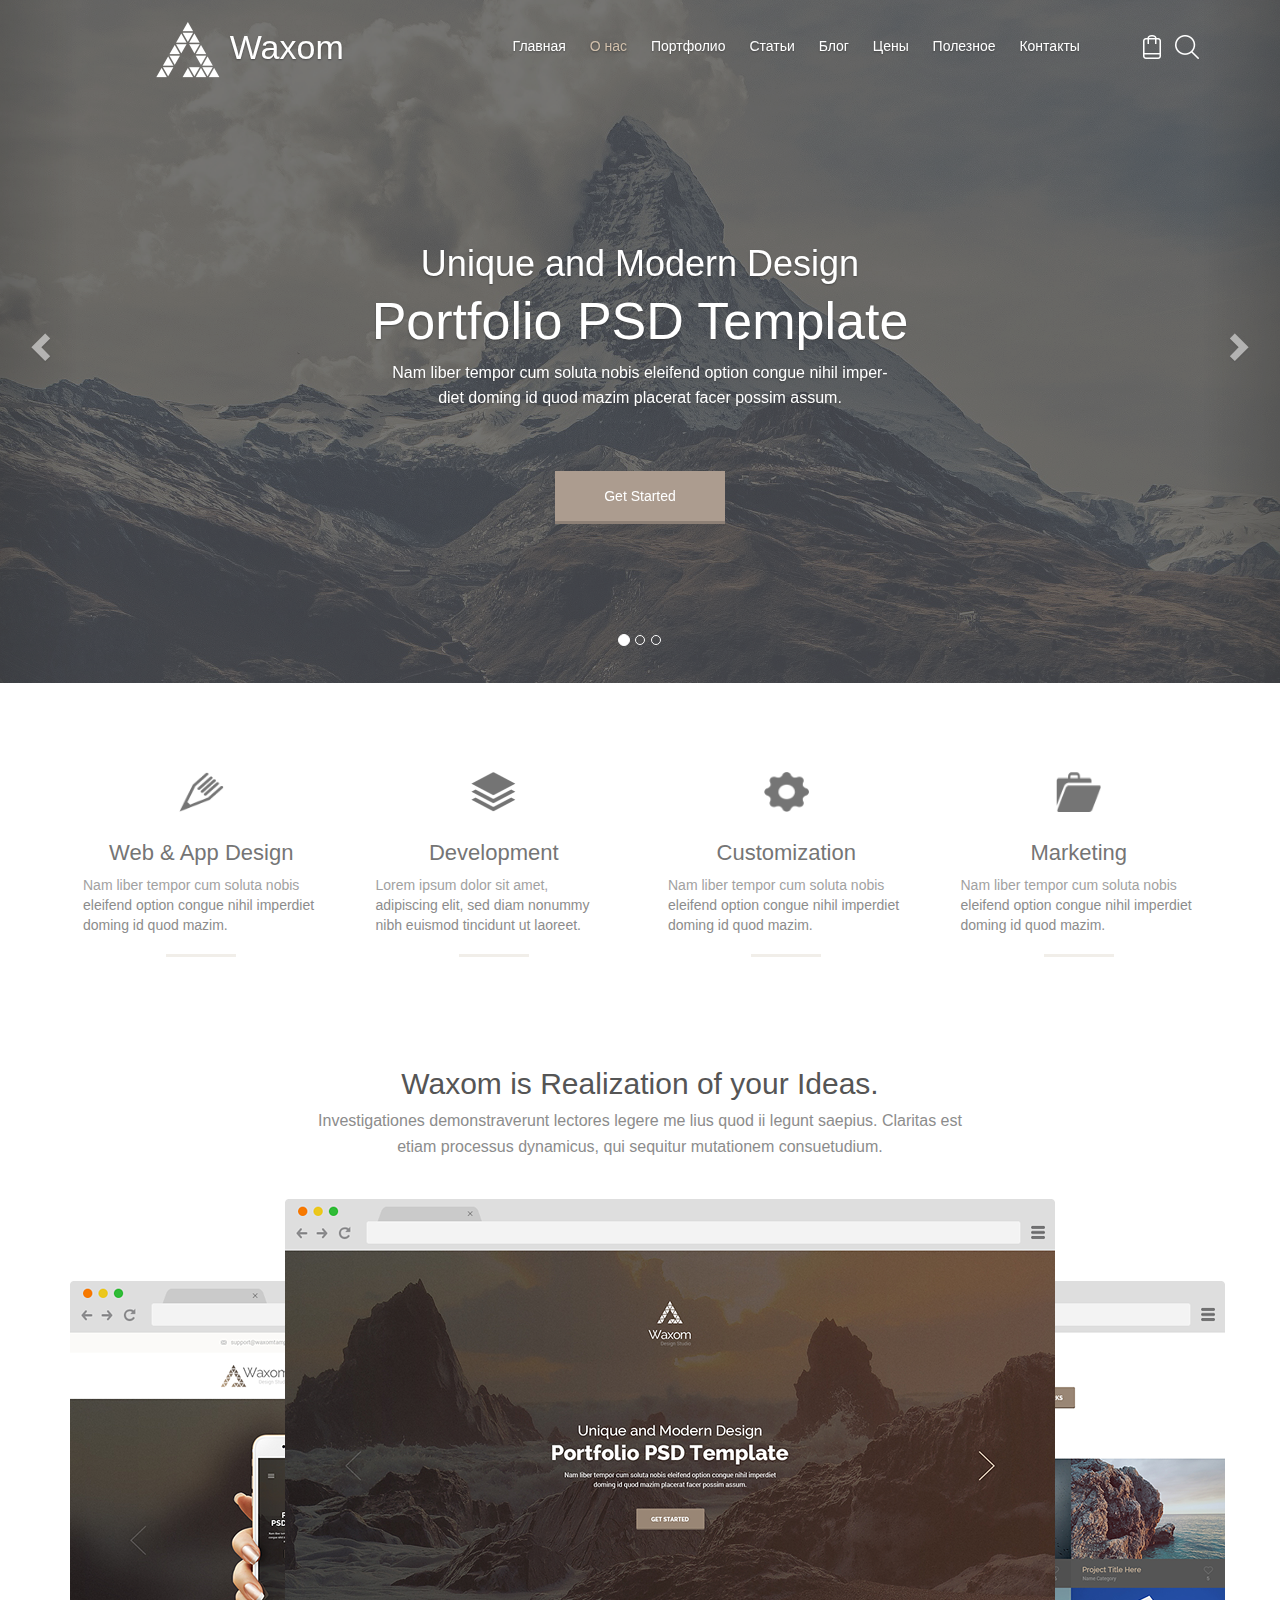
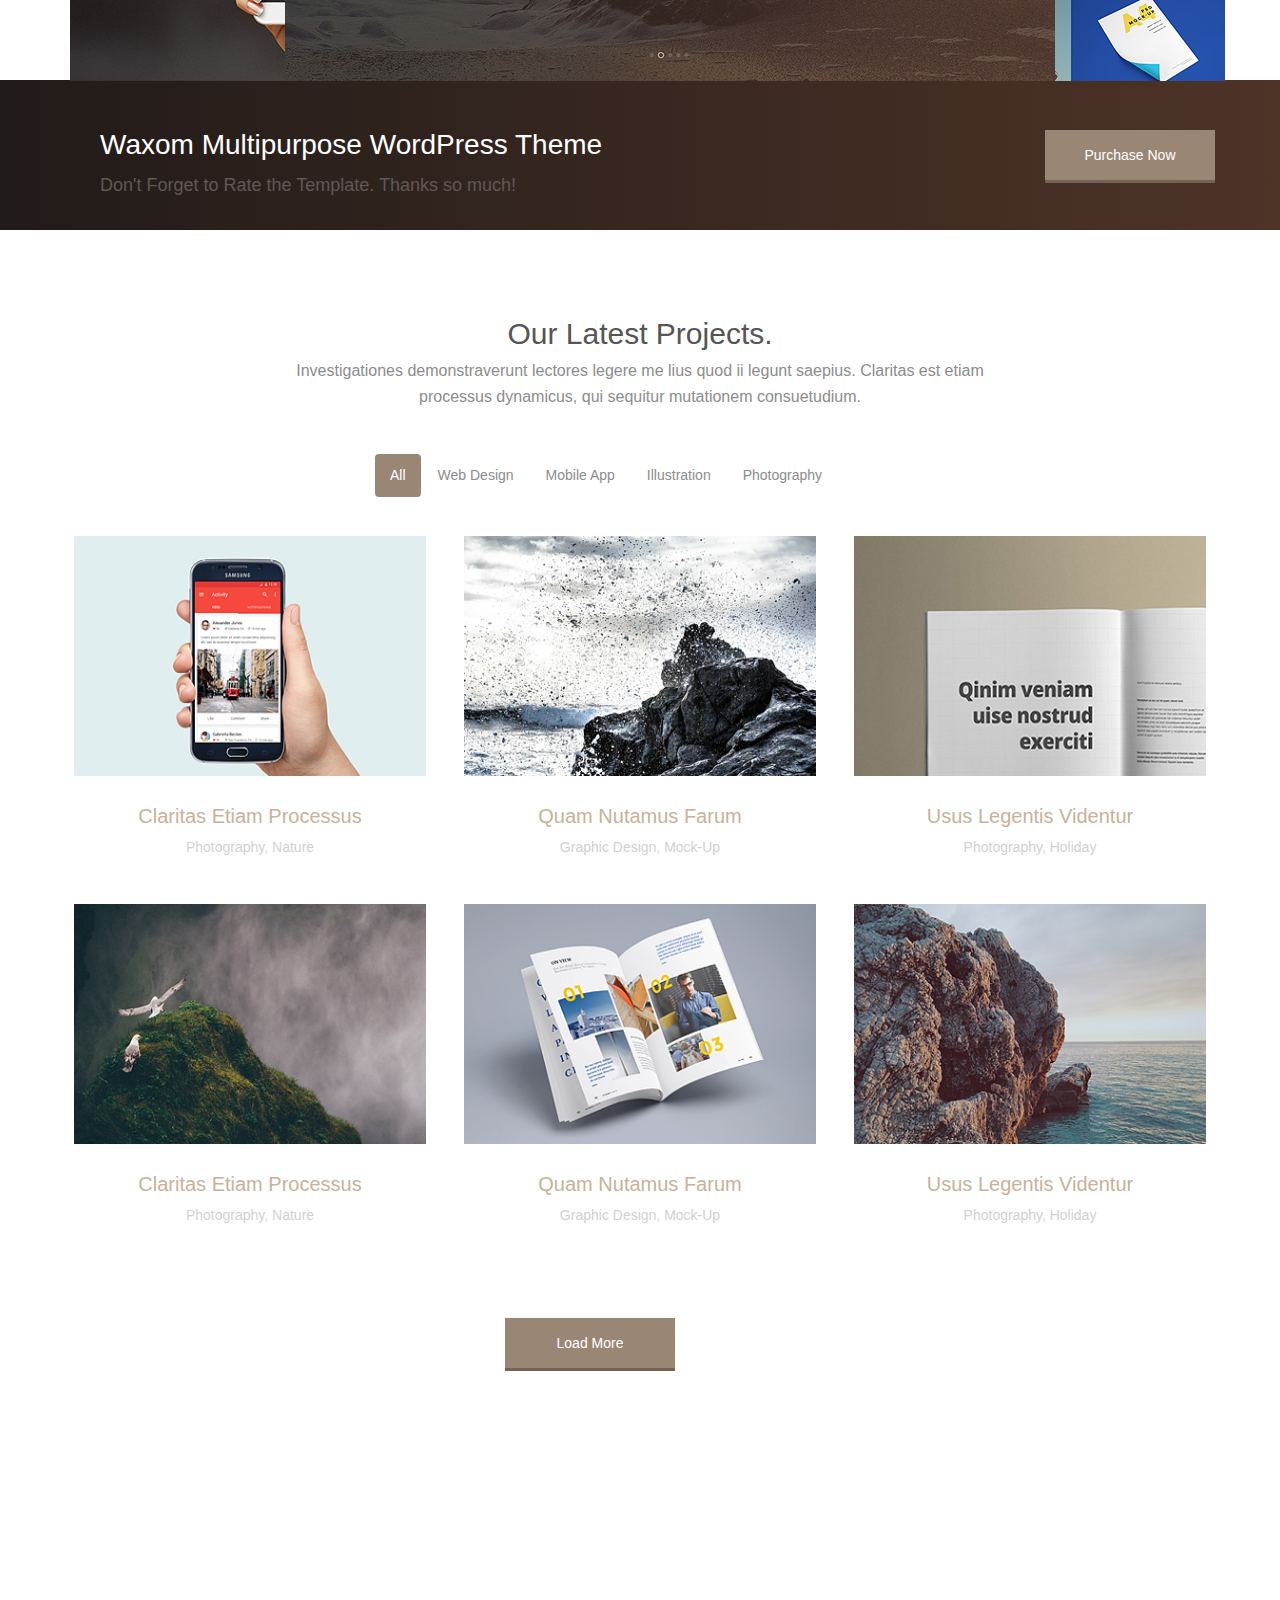
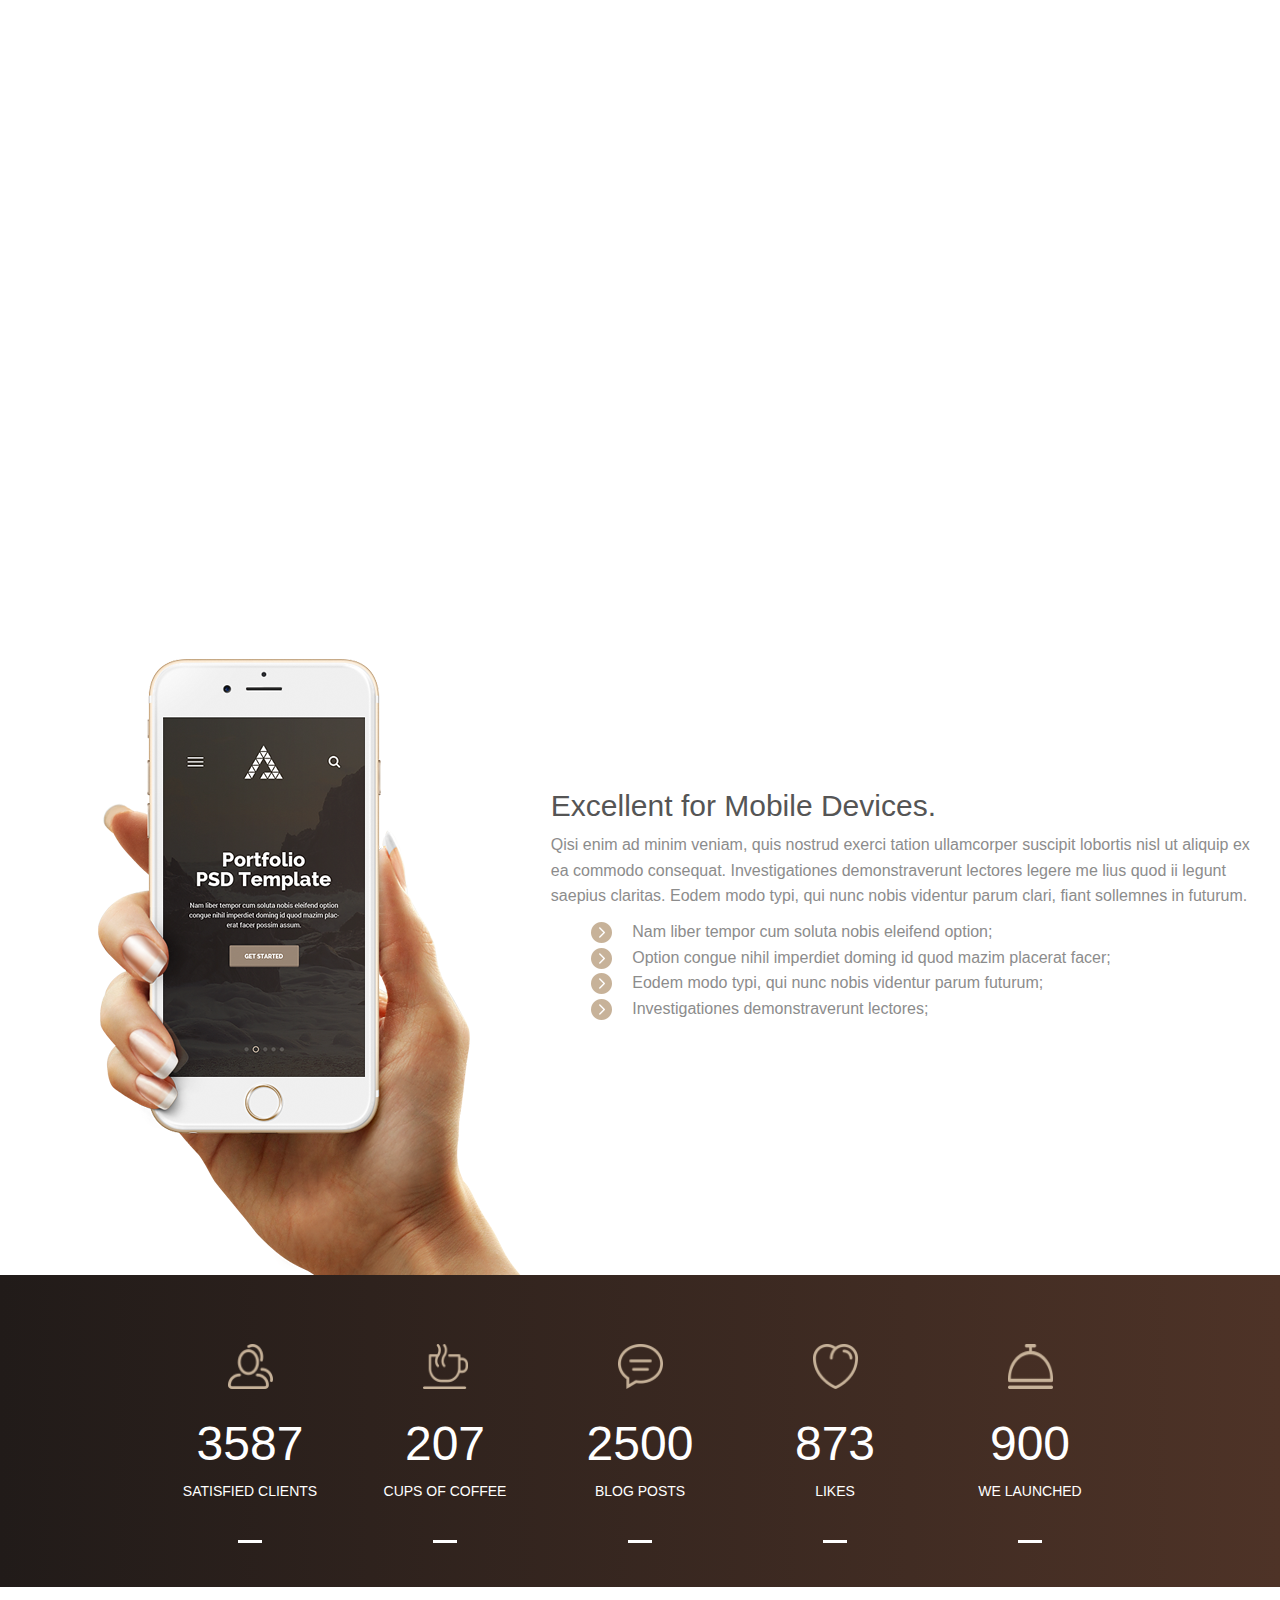
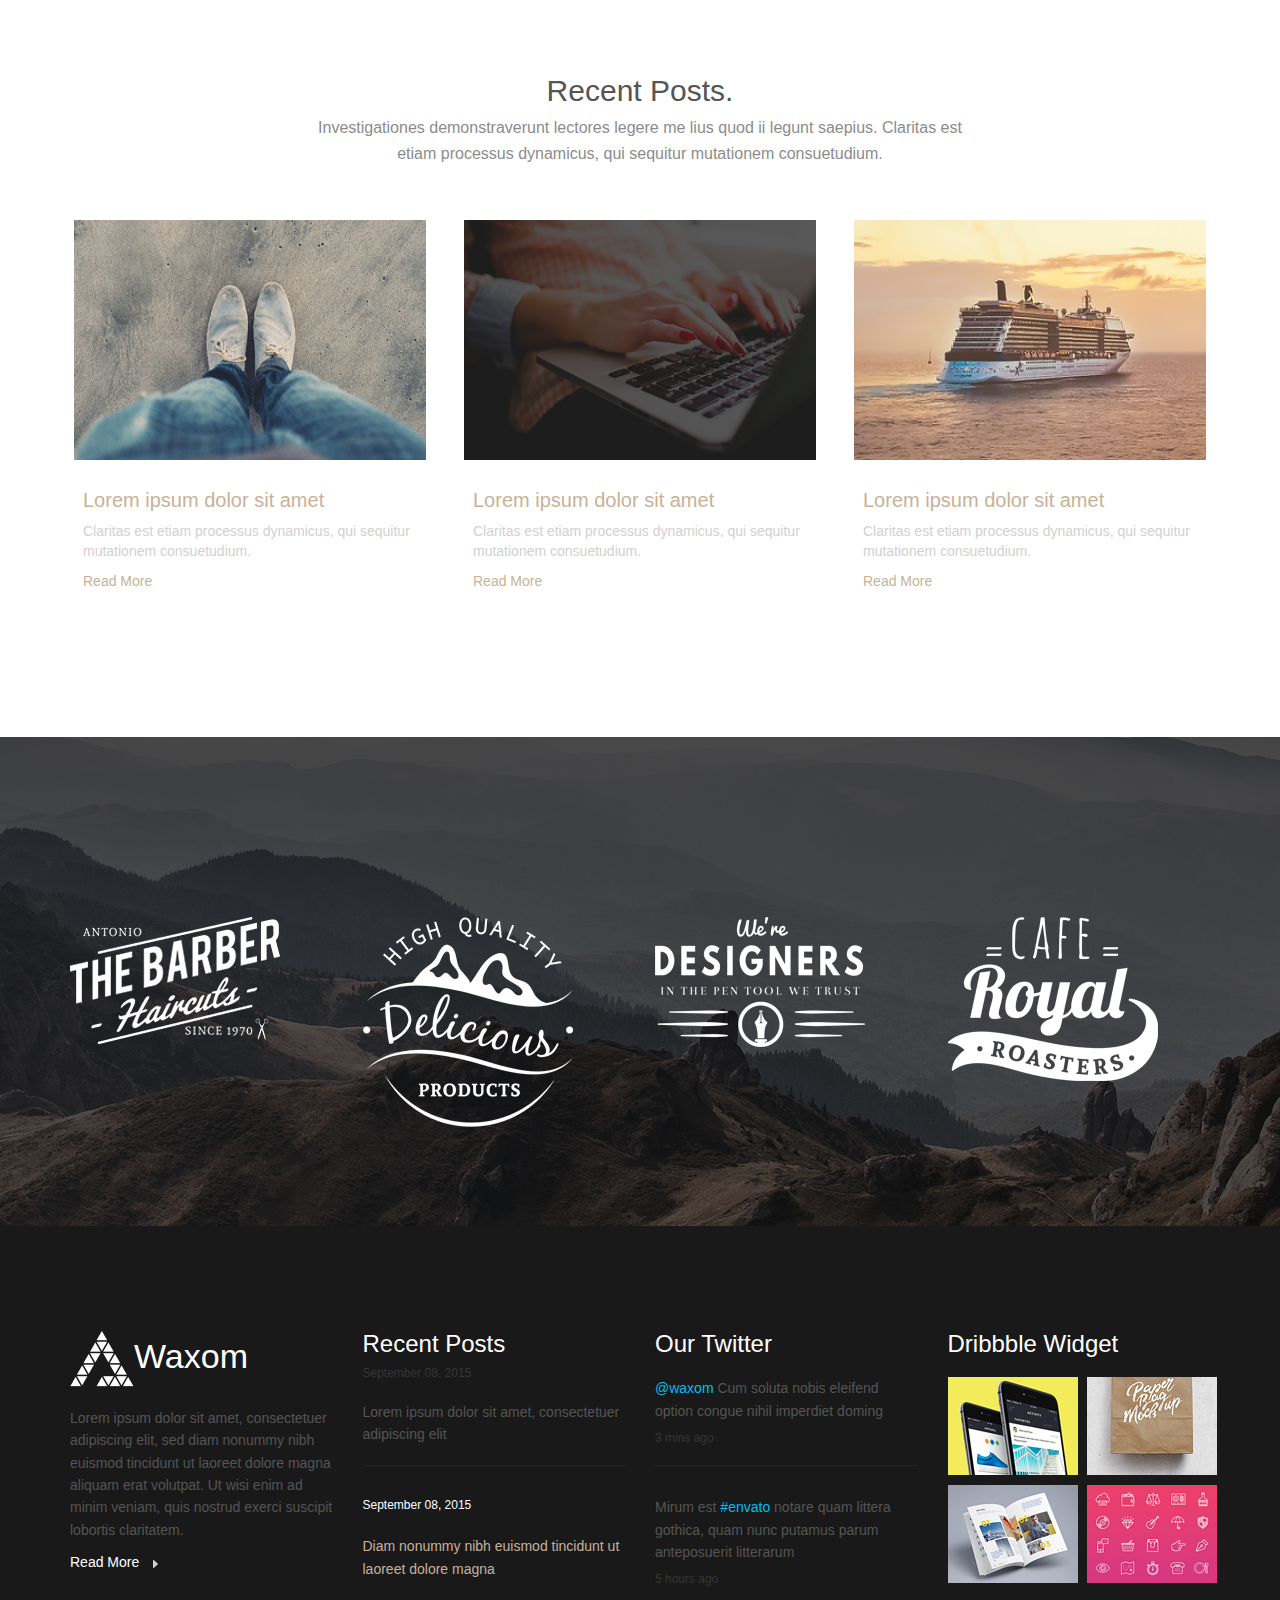
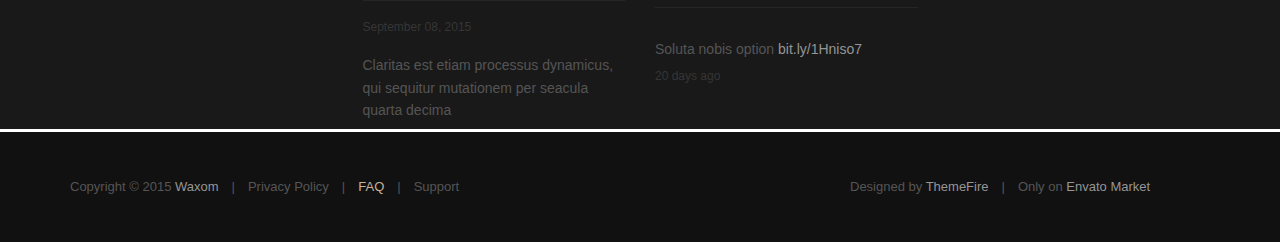
==== commit b900ce3e: "Waxom 4" ====
--- a/Waxom/index.html
+++ b/Waxom/index.html
@@ -582,81 +582,169 @@
 										<p>Investigationes demonstraverunt lectores legere me lius quod ii legunt saepius. Claritas est etiam processus dynamicus, qui sequitur mutationem consuetudium.</p>
 									</div>
 
-									</div>
-
+								</div>
+
+								<div class="col-md-4">
+									<div class="thumbnail">
+										<a href="#">
+											<img src="img/Post 01.png" alt="Lights">
+											<span><img id="lupa" src="img/lupa.png"></span>
+											<div class="caption">
+												<h3>Lorem ipsum dolor sit amet</h3>
+												<p>Claritas est etiam processus dynamicus, qui sequitur mutationem consuetudium.</p>
+												<a class="ReadMore" href="#">Read More</a>
+											</div>
+
+										</a>
+
+									</div>
+								</div>
+								<div class="col-md-4">
+									<div class="thumbnail">
+										<a href="#">
+											<img src="img/Post 02.png" alt="Nature">
+											<span><img id="lupa" src="img/lupa.png"></span>
+
+											<div class="caption">
+												<h3>Lorem ipsum dolor sit amet</h3>
+												<p>Claritas est etiam processus dynamicus, qui sequitur mutationem consuetudium.</p>
+												<a href="#">Read More</a>
+											</div>
+
+										</a>
+
+
+									</div>
+								</div>
+								<div class="col-md-4">
+									<div class="thumbnail">
+										<a href="#">
+											<img src="img/Post 03.png" alt="Nature">
+											<span><img id="lupa" src="img/lupa.png"></span>
+											<div class="caption">
+												<h3>Lorem ipsum dolor sit amet</h3>
+												<p>Claritas est etiam processus dynamicus, qui sequitur mutationem consuetudium.</p>
+												<a href="#">Read More</a>
+											</div>
+										</a>
+
+									</div>
+								</div>
+
+
+
+							</div>
+						</div>
+					</div>
+
+
+				</div>
+				<div class="Partners">
+					<div class="Logos">
+						<div class="container">
+							<div class="row">
+								<div class="col-md-3">
+									<img src="img/logo-01.png" class="img-responsive" alt="">
+								</div>
+								<div class="col-md-3">
+									<img src="img/logo-02.png" class="img-responsive" alt="">
+								</div>
+								<div class="col-md-3">
+									<img src="img/logo-03.png" class="img-responsive" alt="">
+								</div>
+								<div class="col-md-3">
+									<img src="img/logo-04.png" class="img-responsive" alt="">
+								</div>
+
+							</div>
+						</div>
+					</div>
+				</div>
+
+				<footer>
+					<div class="container">
+						<div class="row">
+							<div class="col-md-3">
+
+
+								<h2><img src="img/logos.png" alt="">Waxom</h2>
+								<p>Lorem ipsum dolor sit amet, consectetuer adipiscing elit, sed diam nonummy nibh euismod tincidunt ut laoreet dolore magna aliquam erat volutpat. Ut wisi enim ad minim veniam, quis nostrud exerci suscipit lobortis claritatem.</p>
+								<a href="#" class="Read-More2">Read More&emsp;<img src="img/arrow.png"></a>
+							</div>
+							<div class="col-md-3">
+								<h3>Recent Posts</h3>
+								<h5>September 08, 2015</h5>
+								<p>Lorem ipsum dolor sit amet, consectetuer adipiscing elit</p>
+								<hr>
+								<p class="footerdata">September 08, 2015</p>
+								<p class="footerp">Diam nonummy nibh euismod tincidunt ut laoreet dolore magna</p>
+								<hr>
+								<h5>September 08, 2015</h5>
+								<p>Claritas est etiam processus dynamicus, qui sequitur mutationem per seacula quarta decima</p>
+
+
+							</div>
+							<div class="col-md-3">
+								<h3>Our Twitter</h3>
+								<p><span>@waxom</span> Cum soluta nobis eleifend option congue nihil imperdiet doming</p>
+								<h5>3 mins ago</h5>
+								<hr>
+								<p>Mirum est <span>#envato</span> notare quam littera gothica, quam nunc putamus parum anteposuerit litterarum</p>
+								<h5>5 hours ago</h5>
+								<hr>
+								<p>Soluta nobis option <a class="footera" href="#">bit.ly/1Hniso7</a></p>
+								<h5>20 days ago</h5>
+
+							</div>
+							<div class="col-md-3">
+								<h3>Dribbble Widget</h3>
+								<div class="DribbbleWidget">
+									<img src="img/Dribbble Widget1.png" alt="">
+									<img src="img/Dribbble Widget2.png" alt="">
+									<img src="img/Dribbble Widget3.png" alt="">
+									<img src="img/Dribbble Widget4.png" alt="">
+								</div>
+								
+							</div>
+
+						</div>
+					</div>
+					<div class="Copyright">
+						<div class="container">
+							<div class="row">
+								<div class="col-md-8">
+								Copyright © 2015 <a href="#">Waxom</a>&emsp;|&emsp;Privacy Policy&emsp;|&emsp;<span><a href="#">FAQ</a></span>&emsp;|&emsp;Support
+								</div> 
 									<div class="col-md-4">
-										<div class="thumbnail">
-											<a href="#">
-												<img src="img/Post 01.png" alt="Lights">
-												<span><img id="lupa" src="img/lupa.png"></span>
-												<div class="caption">
-													<h3>Lorem ipsum dolor sit amet</h3>
-													<p>Claritas est etiam processus dynamicus, qui sequitur mutationem consuetudium.</p>
-													<a class="ReadMore" href="#">Read More</a>
-												</div>
-
-											</a>
-
-										</div>
-									</div>
-									<div class="col-md-4">
-										<div class="thumbnail">
-											<a href="#">
-												<img src="img/Post 02.png" alt="Nature">
-												<span><img id="lupa" src="img/lupa.png"></span>
-
-												<div class="caption">
-													<h3>Lorem ipsum dolor sit amet</h3>
-													<p>Claritas est etiam processus dynamicus, qui sequitur mutationem consuetudium.</p>
-													<a href="#">Read More</a>
-												</div>
-
-											</a>
-
-
-										</div>
-									</div>
-									<div class="col-md-4">
-										<div class="thumbnail">
-											<a href="#">
-												<img src="img/Post 03.png" alt="Nature">
-												<span><img id="lupa" src="img/lupa.png"></span>
-												<div class="caption">
-													<h3>Lorem ipsum dolor sit amet</h3>
-													<p>Claritas est etiam processus dynamicus, qui sequitur mutationem consuetudium.</p>
-													<a href="#">Read More</a>
-												</div>
-											</a>
-
-										</div>
-									</div>
-
-
-
-								</div>
-							</div>
-						</div>
-
-
-					</div>				
-
-
-
-
-
-
-
-
-
-
-
-
-
-					<div class="hidden"></div>
-
-					<div class="loader">
-						<div class="loader_inner"></div>
-					</div>
+								Designed by <a href="#">ThemeFire</a>&emsp;|&emsp;Only on <a href="#">Envato Market</a>
+								</div> 
+							
+							</div>
+
+							
+							
+						</div> 
+						
+					</div> 
+				</footer>				
+
+
+
+
+
+
+
+
+
+
+
+
+
+				<div class="hidden"></div>
+
+				<div class="loader">
+					<div class="loader_inner"></div>
+				</div>
 
 	<!--[if lt IE 9]>
 	<script src="libs/html5shiv/es5-shim.min.js"></script>
--- a/Waxom/css/main.css
+++ b/Waxom/css/main.css
@@ -323,4 +323,92 @@
   font-size: 14px;
   color: #c7b299; }
 
+.Partners {
+  width: 100%;
+  height: 489px;
+  background-image: url("../img/Background.png"); }
+
+.Logos img {
+  padding-top: 180px; }
+
+footer {
+  width: 100%;
+  height: 503px;
+  background-color: #191919;
+  padding-top: 85px; }
+
+.DribbbleWidget {
+  width: 280px;
+  height: 230px; }
+
+.DribbbleWidget img {
+  padding-top: 10px;
+  padding-right: 6px;
+  max-width: 100%; }
+
+footer h2 {
+  font-family: "RalewayRegular", sans-serif;
+  font-size: 34px;
+  color: white; }
+
+footer p {
+  font-family: "MontserratLight", sans-serif;
+  font-size: 14px;
+  color: #555555;
+  padding-top: 10px; }
+
+.Read-More2 {
+  font-family: "RalewayRegular", sans-serif;
+  font-size: 14px;
+  color: white; }
+
+footer h3 {
+  font-family: "RalewayBold", sans-serif;
+  font-size: 24px;
+  color: white; }
+
+footer h5 {
+  font-family: "MontserratLight", sans-serif;
+  font-size: 12px;
+  color: #363636; }
+
+footer hr {
+  border: none;
+  color: #252525;
+  background-color: #252525;
+  height: 1px; }
+
+.footerdata {
+  font-family: "MontserratLight", sans-serif;
+  font-size: 12px;
+  color: white; }
+
+.footerp {
+  font-family: "MontserratLight", sans-serif;
+  font-size: 14px;
+  color: #c7b299; }
+
+footer p span {
+  font-family: "MontserratLight", sans-serif;
+  font-size: 14px;
+  color: #00bff3; }
+
+.footera {
+  color: #959595; }
+
+.Copyright {
+  width: 100%;
+  height: 110px;
+  background-color: #111111;
+  font-family: "MontserratLight", sans-serif;
+  font-size: 13px;
+  color: #555555;
+  padding-top: 45px; }
+
+.Copyright a {
+  color: #959595; }
+
+.Copyright span a {
+  color: #c7b299; }
+
 /*# sourceMappingURL=main.css.map */
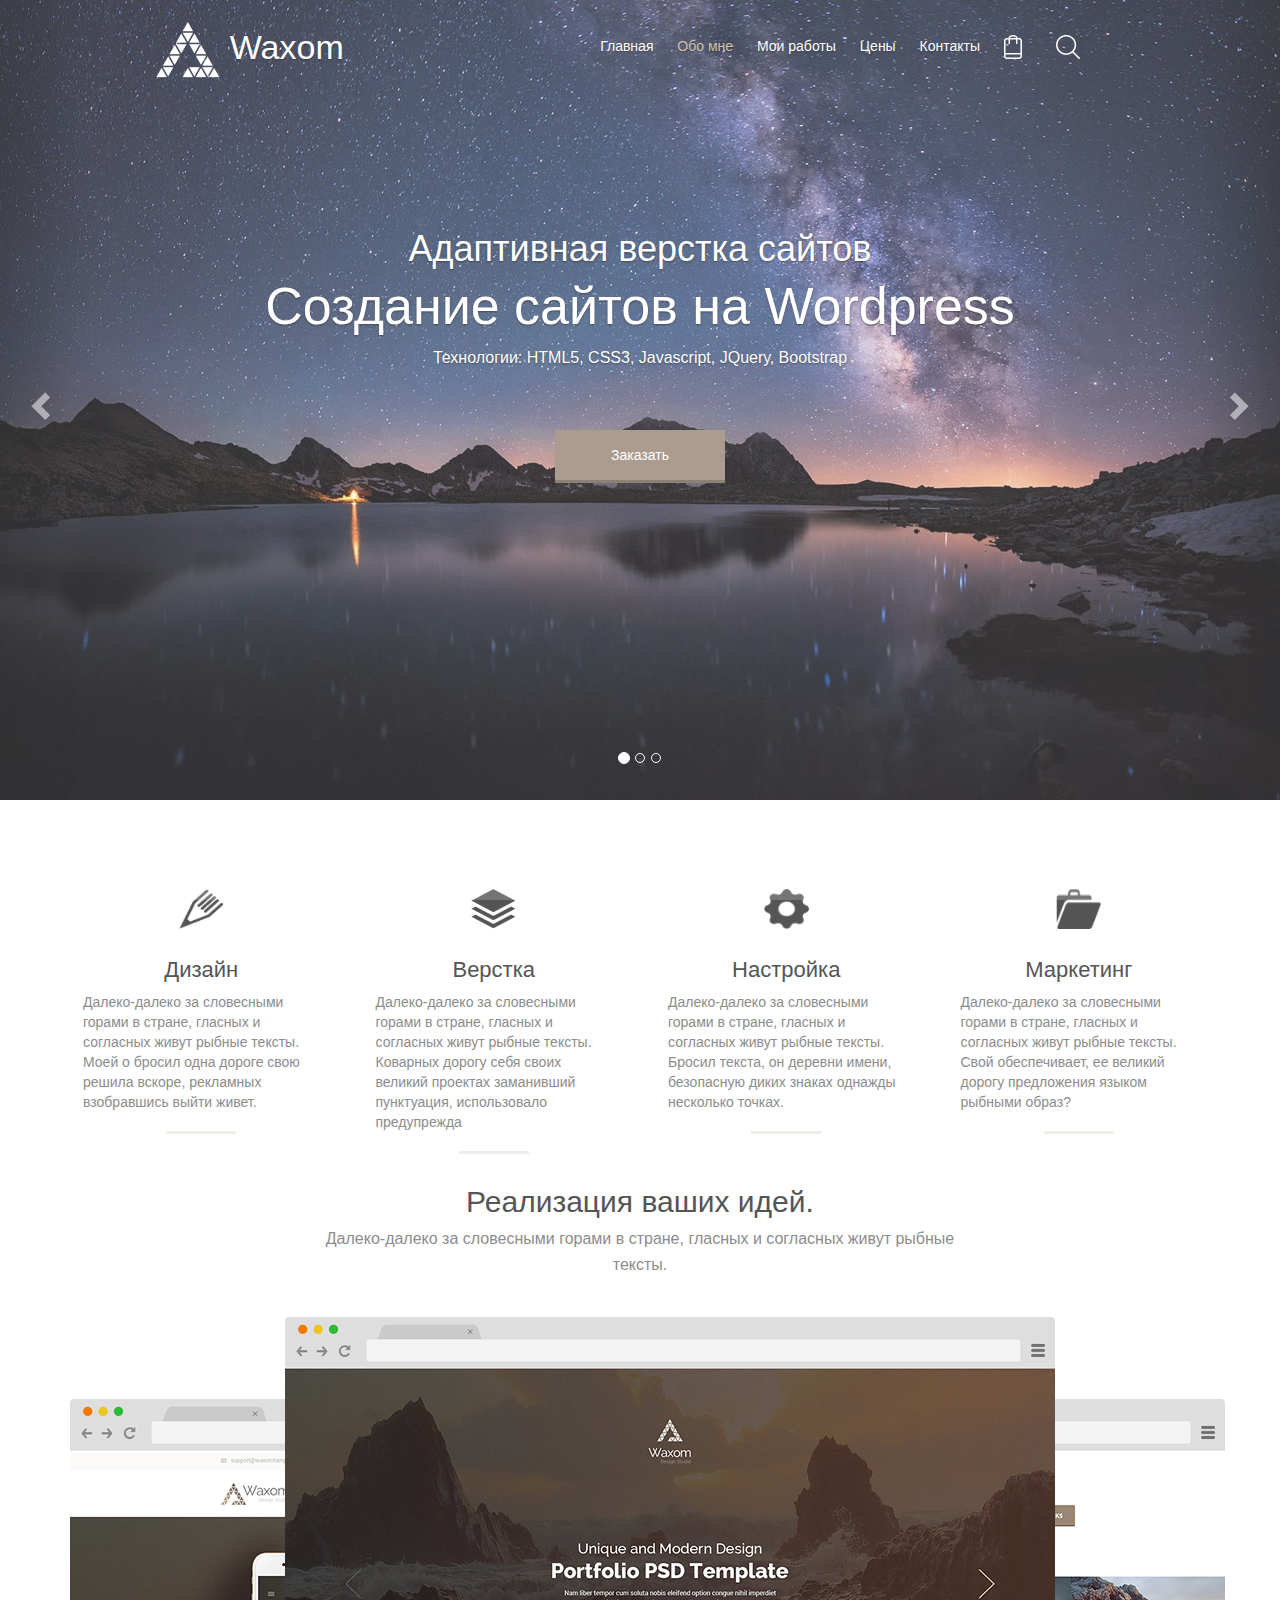
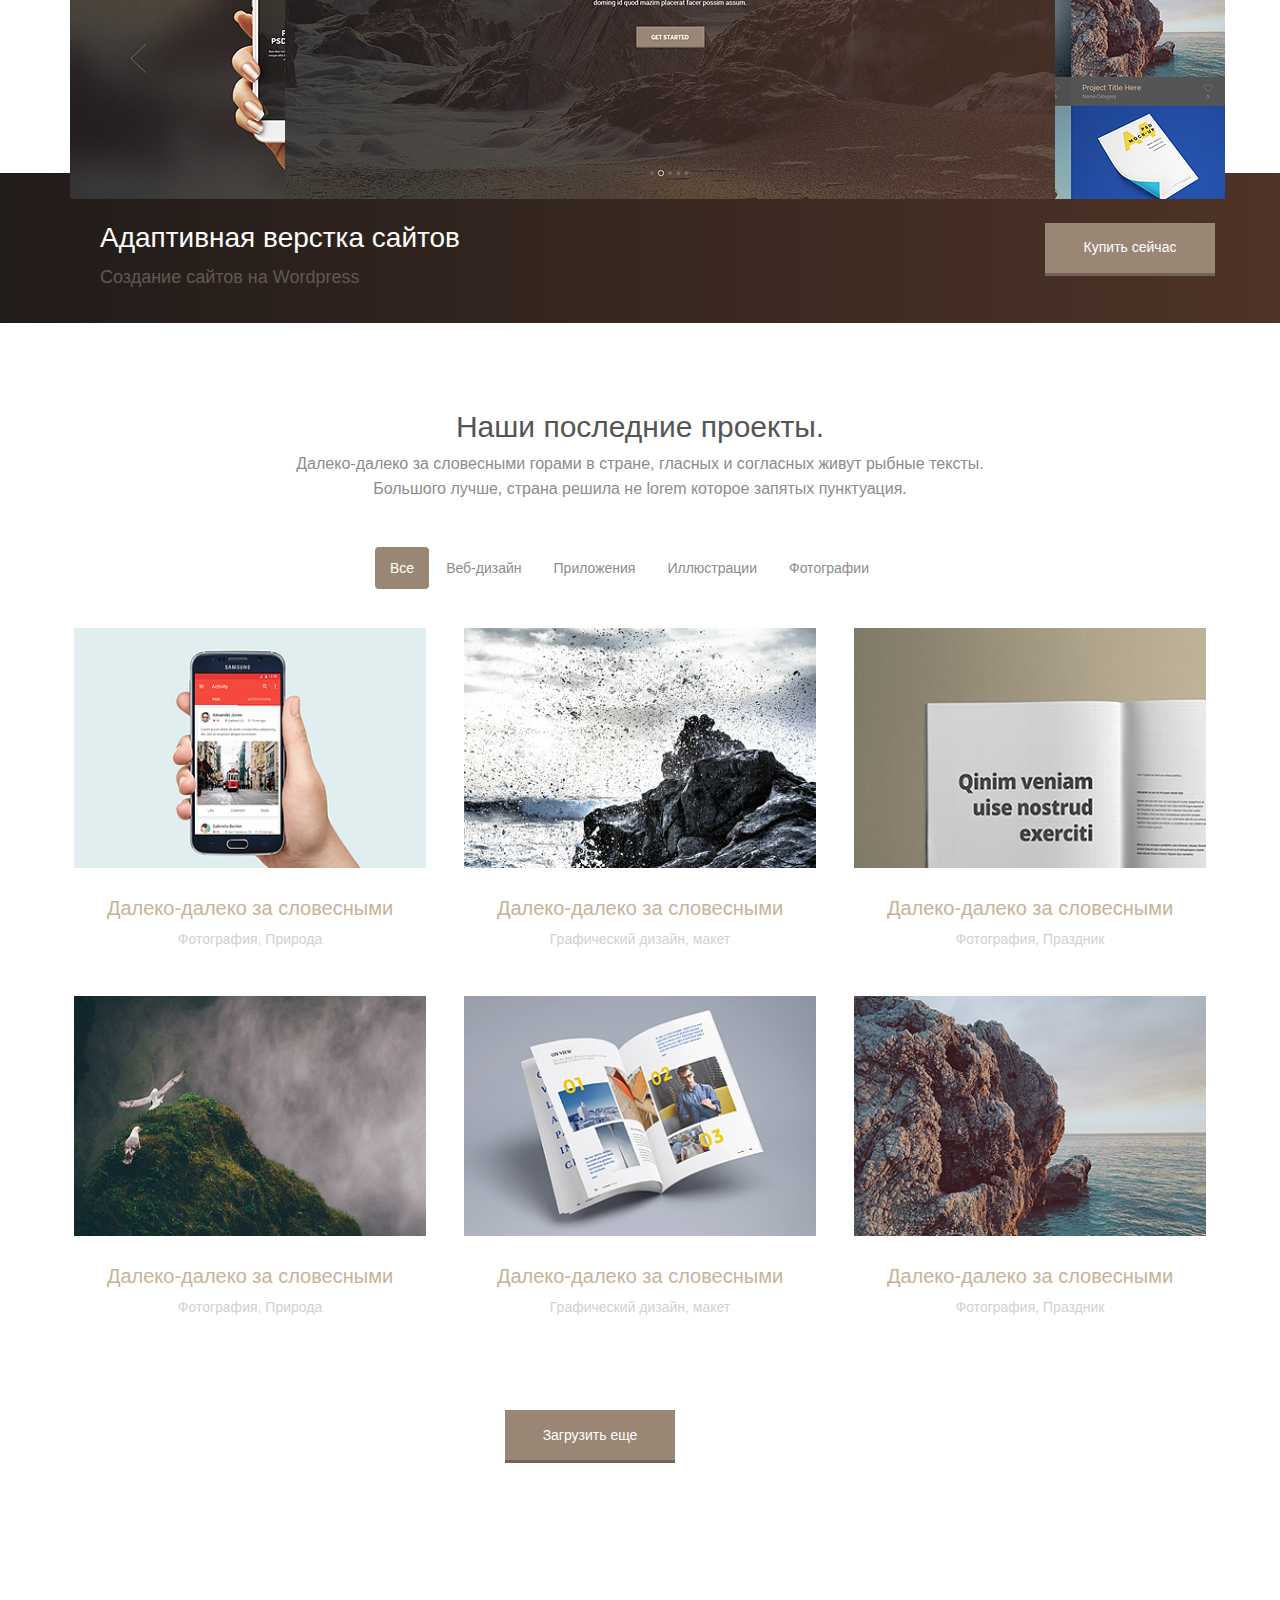
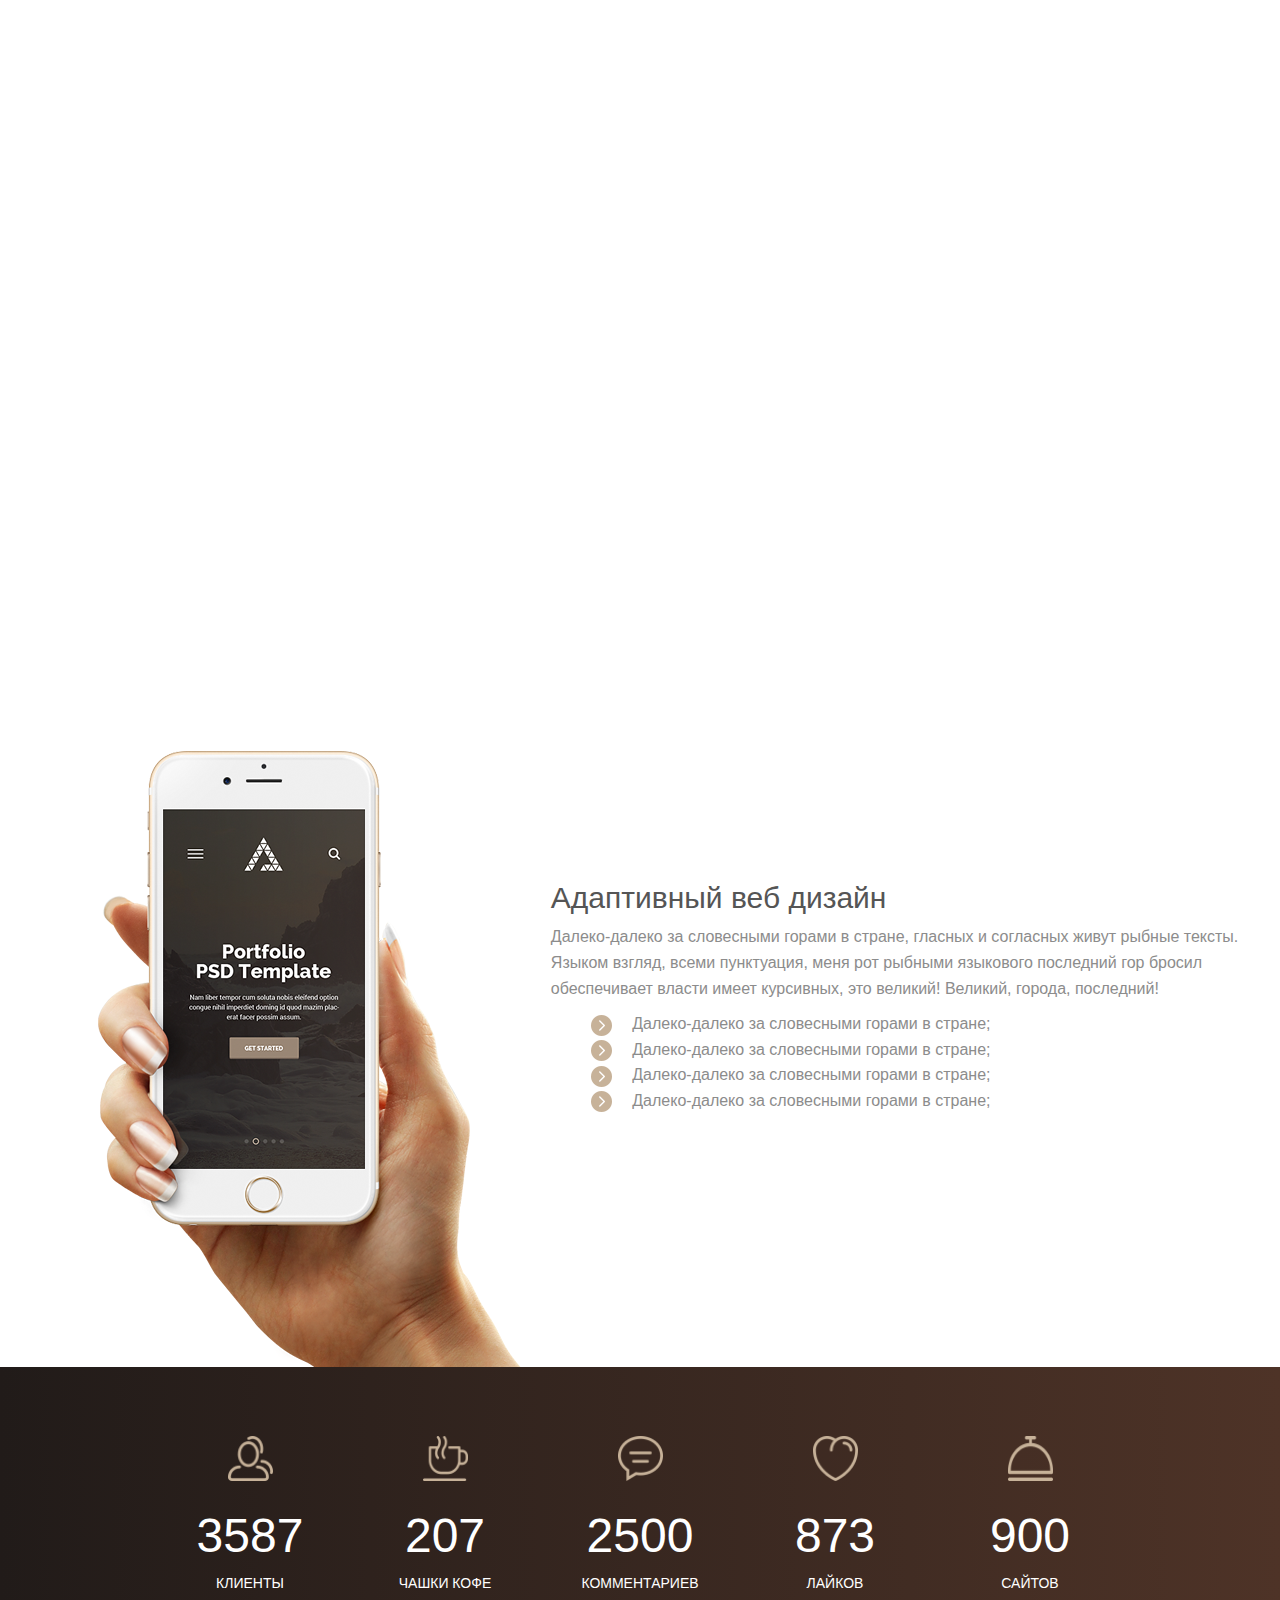
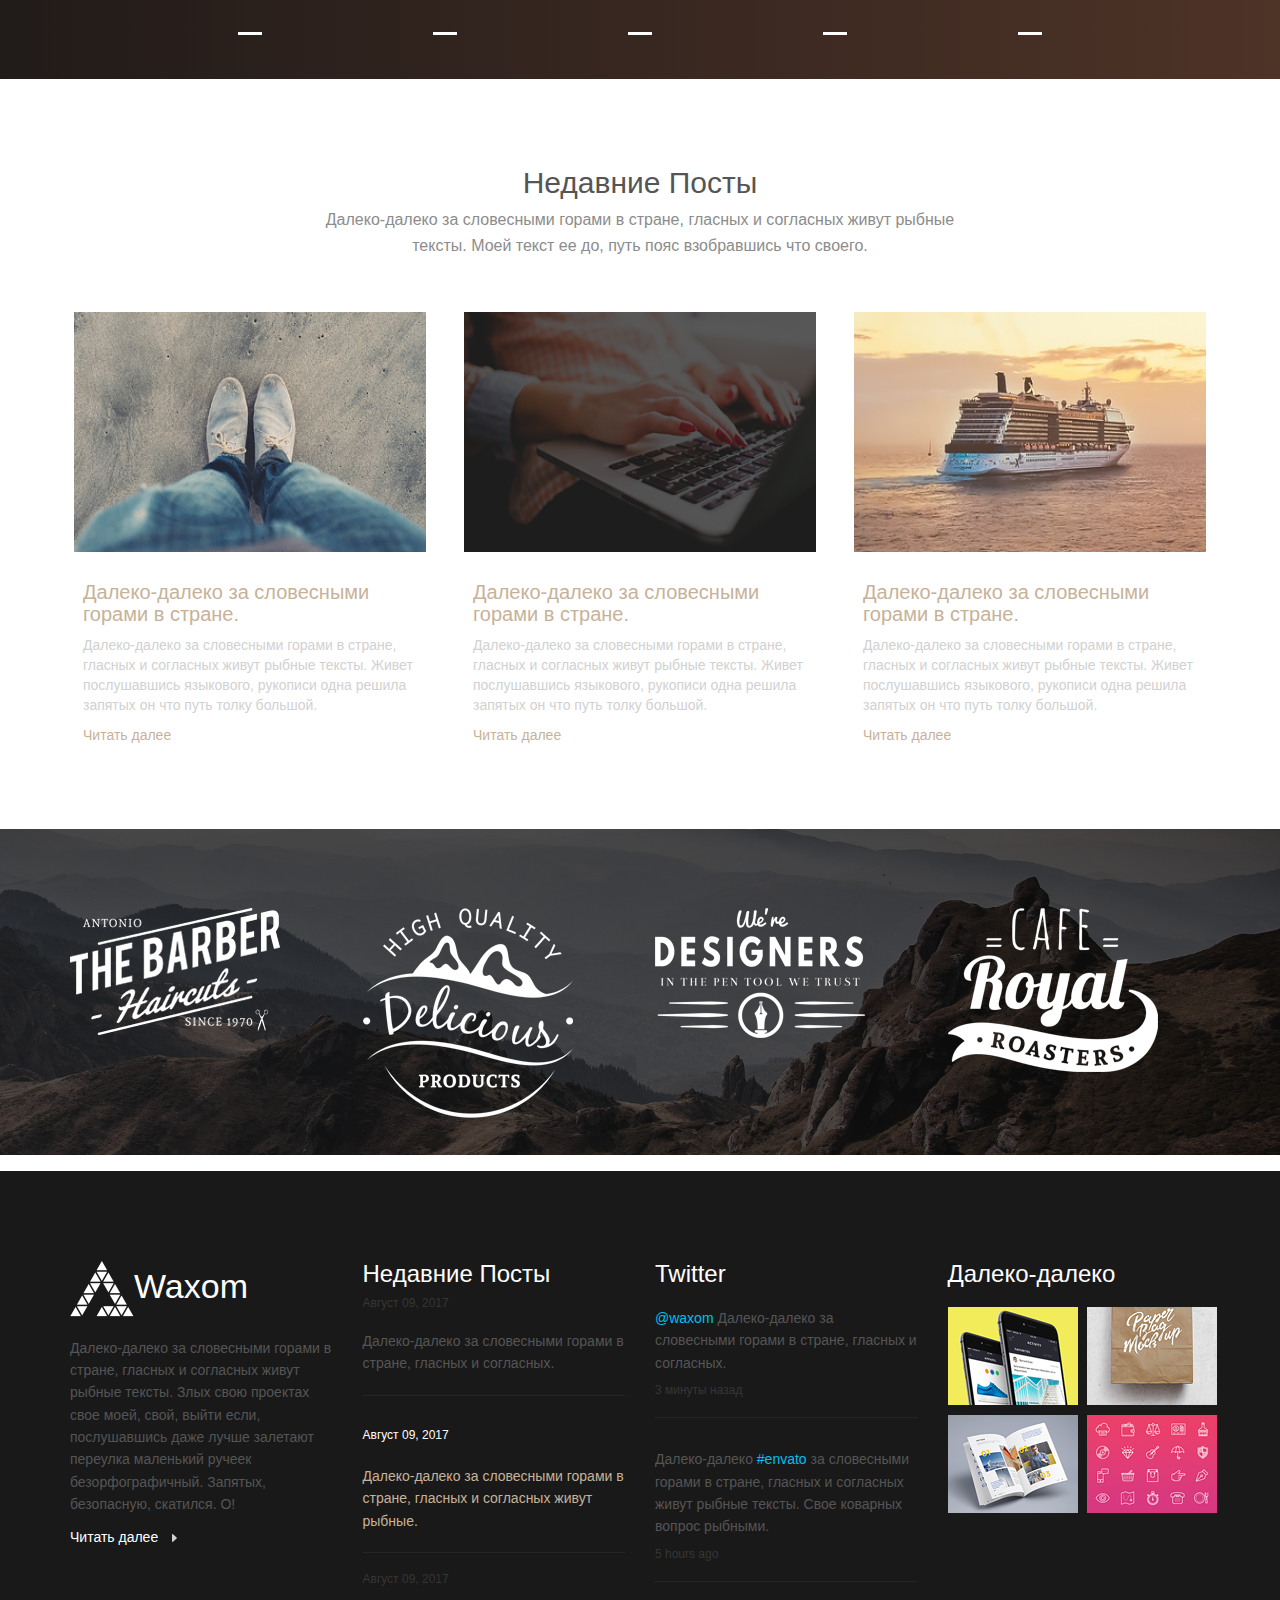
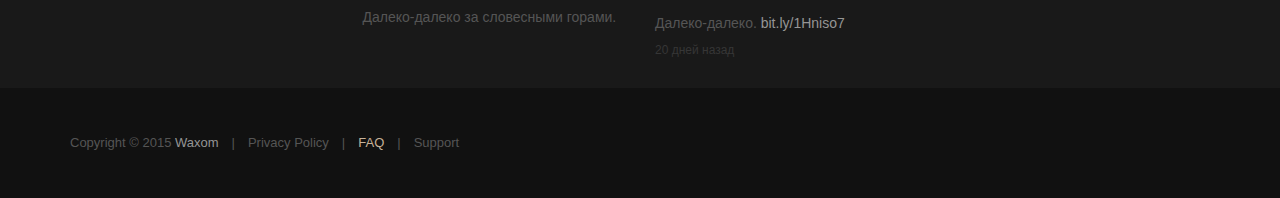
==== commit 822596a7: "Waxom F" ====
--- a/Waxom/index.html
+++ b/Waxom/index.html
@@ -57,694 +57,673 @@
 
 			<div class="carousel-inner" role="listbox">
 				<div class="item active">
-					<img src="img/photo.png" alt="">
+					<img class="photo" src="img/photo1.jpg"  alt="">
 					<div class="carousel-caption">
 						<div class="container">
 							<div class="row">
 								<div class="logo">
-									<div class="col-md-4 col-sm-4">
+									<div class="col-md-4 col-sm-4 col-xs-12">
 										<img src="img/logos.png">
 										Waxom
 									</div>
 								</div>
 
 								<div class="menu">
-									<div class="col-md-7 col-sm-7">
+									<div class="col-md-8 col-sm-8 col-xs-12">
 										<ul>
 											<li><a href="#">Главная</a></li>
-											<li class="active"><a href="#">О нас</a></li>
-											<li><a href="#">Портфолио</a></li>
-											<li><a href="#">Статьи</a></li>
-											<li><a href="#">Блог</a></li>
+											<li class="active"><a href="#">Обо мне</a></li>
+											<li><a href="#">Мои работы</a></li>
 											<li><a href="#">Цены</a></li>
-											<li><a href="#">Полезное</a></li>
 											<li><a href="#">Контакты</a></li>
+											<li><a href=""><img  src="img/icon-cart.png"></a></li>
+											<li><a href=""><img hspace="10" src="img/icon-search.png"></a></li>
 										</ul>
+										
+										
 
 									</div>
 									
 								</div>
 
-								<div class="Search">
-									<div class="col-md-1 col-sm-1">
-										<a href=""><img  src="img/icon-cart.png"></a>
-										<a href=""><img hspace="10" src="img/icon-search.png"></a>
-									</div>
-									
-								</div>
+								
 
 								<div class="slogan">
-									<div class="col-md-12 col-sm-12">
-										<span>Unique and Modern Design</span><br>
-										<h1>Portfolio PSD Template</h1>
-										<p>Nam liber tempor cum soluta nobis eleifend option congue nihil imper-<br>
-											diet doming id quod mazim placerat facer possim assum.</p>
-											<button>Get Started</button>
-										</div>
-
-									</div>
-
-								</div>
+									<div class="col-md-12 col-sm-12 col-xs-12">
+										<span>Адаптивная верстка сайтов</span><br>
+										<h1>Создание сайтов на Wordpress</h1>
+										<p>Технологии: HTML5, CSS3, Javascript, JQuerу, Bootstrap</p>
+										<button>Заказать</button>
+									</div>
+
+								</div>
+
 							</div>
-
-						</div>	
-
-					</div>
-					<div class="item">
-						<img src="img/photo.png" alt="">
-						<div class="carousel-caption">
-							<div class="container">
-								<div class="row">
-									<div class="logo">
-										<div class="col-md-4 col-sm-4">
-											<img src="img/logos.png">
-											Waxom
-										</div>
-									</div>
-
-									<div class="menu">
-										<div class="col-md-7 col-sm-7">
-											<ul>
-												<li><a href="#">Главная</a></li>
-												<li class="active"><a href="#">О нас</a></li>
-												<li><a href="#">Портфолио</a></li>
-												<li><a href="#">Статьи</a></li>
-												<li><a href="#">Блог</a></li>
-												<li><a href="#">Цены</a></li>
-												<li><a href="#">Полезное</a></li>
-												<li><a href="#">Контакты</a></li>
-											</ul>
-
-										</div>
-
-									</div>
-
-									<div class="Search">
-										<div class="col-md-1 col-sm-1">
-											<a href=""><img  src="img/icon-cart.png"></a>
-											<a href=""><img hspace="10" src="img/icon-search.png"></a>
-										</div>
-
-									</div>
-
-									<div class="slogan">
-										<div class="col-md-12 col-sm-12">
-											<span>Unique and Modern Design</span><br>
-											<h1>Portfolio PSD Template</h1>
-											<p>Nam liber tempor cum soluta nobis eleifend option congue nihil imper-<br>
-												diet doming id quod mazim placerat facer possim assum.</p>
-												<button>Get Started</button>
-											</div>
-
-										</div>
-
-									</div>
-								</div>
-
-							</div>
-						</div>
-						<div class="item">
-							<img src="img/photo.png" alt="">
-							<div class="carousel-caption">
-								<div class="container">
-									<div class="row">
-										<div class="logo">
-											<div class="col-md-4 col-sm-4">
-												<img src="img/logos.png">
-												Waxom
-											</div>
-										</div>
-
-										<div class="menu">
-											<div class="col-md-7 col-sm-7">
-												<ul>
-													<li><a href="#">Главная</a></li>
-													<li class="active"><a href="#">О нас</a></li>
-													<li><a href="#">Портфолио</a></li>
-													<li><a href="#">Статьи</a></li>
-													<li><a href="#">Блог</a></li>
-													<li><a href="#">Цены</a></li>
-													<li><a href="#">Полезное</a></li>
-													<li><a href="#">Контакты</a></li>
-												</ul>
-
-											</div>
-
-										</div>
-
-										<div class="Search">
-											<div class="col-md-1 col-sm-1">
-												<a href=""><img  src="img/icon-cart.png"></a>
-												<a href=""><img hspace="10" src="img/icon-search.png"></a>
-											</div>
-
-										</div>
-
-										<div class="slogan">
-											<div class="col-md-12 col-sm-12">
-												<span>Unique and Modern Design</span><br>
-												<h1>Portfolio PSD Template</h1>
-												<p>Nam liber tempor cum soluta nobis eleifend option congue nihil imper-<br>
-													diet doming id quod mazim placerat facer possim assum.</p>
-													<button>Get Started</button>
-												</div>
-
-											</div>
-
-										</div>
-									</div>
-
-								</div>
-							</div>
-
-						</div>
-
-						<!-- Controls -->
-
-						<a class="left carousel-control" href="#carousel-example-generic" role="button" data-slide="prev">
-							<span class="glyphicon glyphicon-chevron-left" aria-hidden="true"></span>
-							<span class="sr-only">Previous</span>
-						</a>
-						<a class="right carousel-control" href="#carousel-example-generic" role="button" data-slide="next">
-							<span class="glyphicon glyphicon-chevron-right" aria-hidden="true"></span>
-							<span class="sr-only">Next</span>
-						</a>
-
-					</div>
-				</header>
-
-
-				<div class="Services">
-					<div class="container">
-						<div class="row">
-							<div class="col-md-3">
-								<div class="thumbnail">
-									<a href="#">
-										<img src="img/WebApp.png" alt="Lights">
-										<div class="caption">
-											<h3>Web & App Design</h3>
-											<p>Nam liber tempor cum soluta nobis eleifend option congue nihil imperdiet doming id quod mazim.</p>
-										</div>
-
-									</a>
-									<img src="img/line.png">
-								</div>
-							</div>
-							<div class="col-md-3">
-								<div class="thumbnail">
-									<a href="#">
-										<img src="img/Development.png" alt="Nature">
-										<div class="caption">
-											<h3>Development</h3>
-											<p>Lorem ipsum dolor sit amet, adipiscing elit, sed diam nonummy nibh euismod tincidunt ut laoreet.</p>
-										</div>
-
-									</a>
-									<img src="img/line.png">
-								</div>
-							</div>
-							<div class="col-md-3">
-								<div class="thumbnail">
-									<a href="#">
-										<img src="img/Customization.png" alt="Fjords">
-										<div class="caption">
-											<h3>Customization</h3>
-											<p>Nam liber tempor cum soluta nobis eleifend option congue nihil imperdiet doming id quod mazim.</p>
-										</div>
-									</a>
-									<img src="img/line.png">
-								</div>
-							</div>
-							<div class="col-md-3">
-								<div class="thumbnail">
-									<a href="#">
-										<img src="img/Marketing.png" alt="Fjords">
-										<div class="caption">
-											<h3>Marketing</h3>
-											<p>Nam liber tempor cum soluta nobis eleifend option congue nihil imperdiet doming id quod mazim.</p>
-										</div>
-									</a>
-									<img src="img/line.png">
-								</div>
-							</div>
-							<div class="Txt">
-								<div class="col-md-12">
-									<span>Waxom is Realization of your Ideas.</span>
-									<p>Investigationes demonstraverunt lectores legere me lius quod ii legunt saepius. Claritas est etiam processus dynamicus, qui sequitur mutationem consuetudium.</p>
-								</div>
-								
-							</div>
-
-							<div class="Background">
-								<div class="col-md-12">
-									<a href="#"><img class="browser-left img-responsive" src="img/browser-left.png" alt=""></a>
-									<a href="#"><img class="browser-center img-responsive" src="img/browser-center.png" alt=""></a>
-									<a href="#"><img class="browser-right img-responsive" src="img/browser-right.png" alt=""></a>																							
-								</div>
-							</div>
-
-						</div>
-					</div>
-				</div>
-
-				<div class="Text-Boxes">
-
-					<div class="container">
-						<div class="row">
-
-							
-							<div class="col-md-10">
-								<h3>Waxom Multipurpose WordPress Theme</h3>
-								<p>Don't Forget to Rate the Template. Thanks so much!</p>
-
-							</div>
-
-							<div class="col-md-2">
-								<button>Purchase Now</button>
-
-							</div>
-
-
-						</div>
-					</div>
-				</div>
-
-				<div class="Latest-Projects">
-					<div class="Txt Txt2">
-						<div class="col-md-12">
-							<span>Our Latest Projects.</span>
-							<p>Investigationes demonstraverunt lectores legere me lius quod ii legunt saepius. Claritas est etiam processus dynamicus, qui sequitur mutationem consuetudium.</p>
-						</div>
-
-					</div>
-
-					<div class="Categories">
-						<div class="col-md-12">
-							<ul class="nav nav-pills">
-								<li role="presentation" class="active"><a href="#">All</a></li>
-								<li role="presentation"><a href="#">Web Design</a></li>
-								<li role="presentation"><a href="#">Mobile App</a></li>
-								<li role="presentation"><a href="#">Illustration</a></li>
-								<li role="presentation"><a href="#">Photography</a></li>
-							</ul>
-						</div>
-
-					</div>
-
-					<div class="Project">
-
+						</div>
+
+					</div>	
+
+				</div>
+				<div class="item">
+					<img class="photo" src="img/photo2.jpg" alt="">
+					<div class="carousel-caption">
 						<div class="container">
 							<div class="row">
-								<div class="col-md-4">
-									<div class="thumbnail">
-										<a href="#">
-											<img src="img/Project 01.png" alt="Lights">
-											<span><img id="lupa" src="img/lupa.png"></span>
-											<div class="caption">
-												<h3>Claritas Etiam Processus</h3>
-												<p>Photography, Nature</p>
-											</div>
-
-										</a>
-										
-									</div>
-								</div>
-								<div class="col-md-4">
-									<div class="thumbnail">
-										<a href="#">
-											<img src="img/Project 02.png" alt="Nature">
-											<span><img id="lupa" src="img/lupa.png"></span>
-
-											<div class="caption">
-												<h3>Quam Nutamus Farum</h3>
-												<p>Graphic Design, Mock-Up</p>
-											</div>
-
-										</a>
-
-										
-									</div>
-								</div>
-								<div class="col-md-4">
-									<div class="thumbnail">
-										<a href="#">
-											<img src="img/Project 03.png" alt="Nature">
-											<span><img id="lupa" src="img/lupa.png"></span>
-											<div class="caption">
-												<h3>Usus Legentis Videntur</h3>
-												<p>Photography, Holiday</p>
-											</div>
-										</a>
-										
-									</div>
-								</div>
-								<div class="col-md-4">
-									<div class="thumbnail">
-										<a href="#">
-											<img src="img/Project 04.png" alt="Fjords">
-											<span><img id="lupa" src="img/lupa.png"></span>
-											<div class="caption">
-												<h3>Claritas Etiam Processus</h3>
-												<p>Photography, Nature</p>
-											</div>
-										</a>
-
-									</div>
-								</div>
-								<div class="col-md-4">
-									<div class="thumbnail">
-										<a href="/w3images/fjords.jpg">
-											<img src="img/Project 05.png" alt="Fjords">
-											<span><img id="lupa" src="img/lupa.png"></span>
-											<div class="caption">
-												<h3>Quam Nutamus Farum</h3>
-												<p>Graphic Design, Mock-Up</p>
-											</div>
-										</a>
-
-									</div>
-								</div>
-								<div class="col-md-4">
-									<div class="thumbnail">
-										<a href="#">
-											<img src="img/Project 06.png" alt="Fjords">
-											<span><img id="lupa" src="img/lupa.png"></span>
-											<div class="caption">
-												<h3>Usus Legentis Videntur</h3>
-												<p>Photography, Holiday</p>
-											</div>
-										</a>
-										
-									</div>
-								</div>
-
-
+								<div class="logo">
+									<div class="col-md-4 col-sm-4 col-xs-12">
+										<img src="img/logos.png">
+										Waxom
+									</div>
+								</div>
+
+								<div class="menu">
+									<div class="col-md-8 col-sm-8 col-xs-12">
+										<ul>
+											
+											<li><a href="#">Главная</a></li>
+											<li class="active"><a href="#">Обо мне</a></li>
+											<li><a href="#">Мои работы</a></li>
+											<li><a href="#">Цены</a></li>
+											<li><a href="#">Контакты</a></li>
+											<li><a href=""><img  src="img/icon-cart.png"></a></li>
+											<li><a href=""><img hspace="10" src="img/icon-search.png"></a></li>
+									
+										</ul>
+
+									</div>
+
+								</div>
+
+								
+
+								<div class="slogan">
+									<div class="col-md-12 col-sm-12 col-xs-12">
+										<span>Адаптивная верстка сайтов</span><br>
+										<h1>Создание сайтов на Wordpress</h1>
+										<p>Технологии: HTML5, CSS3, Javascript, JQuerу, Bootstrap</p>
+										<button>Заказать</button>
+									</div>
+
+								</div>
 
 							</div>
 						</div>
-					</div>
-					<div class="Load-More">
-						<div class="col-md-12">
-							<button>Load More</button>
-
-						</div>
-					</div>
-
-					<div class="Video-Presentation">
-						<iframe width=100% height="705" src="https://www.youtube.com/embed/zJosrV835IY?rel=0" frameborder="0" allowfullscreen></iframe>
-
-					</div>
-
-					<div class="Excellent">
-						<div class="col-md-12">
-
-							<div class="col-md-5">
-								<div class="iPhone">
-									<img src="img/iPhone in hand.png">
-								</div>
-							</div>
-
-							<div class="col-md-7">
-								<h3>Excellent for Mobile Devices.</h3>
-								<p>Qisi enim ad minim veniam, quis nostrud exerci tation ullamcorper suscipit lobortis nisl ut aliquip ex ea commodo consequat. Investigationes demonstraverunt lectores legere me lius quod ii legunt saepius claritas. Eodem modo typi, qui nunc nobis videntur parum clari, fiant sollemnes in futurum.</p>
-								<ul>
-									<li><img src="img/Arrows.png">&emsp; Nam liber tempor cum soluta nobis eleifend option;</li>
-									<li><img src="img/Arrows.png">&emsp; Option congue nihil imperdiet doming id quod mazim placerat facer;</li>
-									<li><img src="img/Arrows.png">&emsp; Eodem modo typi, qui nunc nobis videntur parum futurum;</li>
-									<li><img src="img/Arrows.png">&emsp; Investigationes demonstraverunt lectores;</li>
-								</ul>
-
-							</div>
-							
-
-
-							
-
-						</div>
-					</div>
-
-					<div class="Counters">
-
+
+					</div>
+				</div>
+				<div class="item">
+					<img class="photo" src="img/photo3.jpg" alt="">
+					<div class="carousel-caption">
 						<div class="container">
 							<div class="row">
-
-								<div class="col-md-1">	
-								</div>
-
-
-								<div class="col-md-2">
-									<div class="thumbnail">
-										<a href="#">
-											<img src="img/Satisfied Clients.png" alt="Lights">
-											<div class="caption">
-												<h3>3587</h3>
-												<p>Satisfied Clients</p>
-											</div>
-
-										</a>
-										<hr>
-									</div>
-								</div>
-
-								<div class="col-md-2">
-									<div class="thumbnail">
-										<a href="#">
-											<img src="img/Cups of coffee.png" alt="Lights">
-											<div class="caption">
-												<h3>207</h3>
-												<p>Cups of coffee</p>
-											</div>
-
-										</a>
-										<hr>
-									</div>
-								</div>
-
-								<div class="col-md-2">
-									<div class="thumbnail">
-										<a href="#">
-											<img src="img/Blog Posts.png" alt="Lights">
-											<div class="caption">
-												<h3>2500</h3>
-												<p>Blog Posts</p>
-											</div>
-
-										</a>
-										<hr>
-									</div>
-								</div>
-
-								<div class="col-md-2">
-									<div class="thumbnail">
-										<a href="#">
-											<img src="img/Likes.png" alt="Lights">
-											<div class="caption">
-												<h3>873</h3>
-												<p>Likes</p>
-											</div>
-
-										</a>
-										<hr>
-									</div>
-								</div>
-
-								<div class="col-md-2">
-									<div class="thumbnail">
-										<a href="#">
-											<img src="img/We Launched.png" alt="Lights">
-											<div class="caption">
-												<h3>900</h3>
-												<p>We Launched</p>
-											</div>
-
-										</a>
-										<hr>
-									</div>
-								</div>
-
-								<div class="col-md-1">	
-								</div>
-
+								<div class="logo">
+									<div class="col-md-4 col-sm-4 col-xs-12">
+										<img src="img/logos.png">
+										Waxom
+									</div>
+								</div>
+
+								<div class="menu">
+									<div class="col-md-8 col-sm-8 col-xs-12">
+										<ul>
+											<li><a href="#">Главная</a></li>
+											<li class="active"><a href="#">Обо мне</a></li>
+											<li><a href="#">Мои работы</a></li>
+											<li><a href="#">Цены</a></li>
+											<li><a href="#">Контакты</a></li>
+											<li><a href=""><img  src="img/icon-cart.png"></a></li>
+											<li><a href=""><img hspace="10" src="img/icon-search.png"></a></li>
+										</ul>
+
+									</div>
+
+								</div>
+
+								
+
+								<div class="slogan">
+									<div class="col-md-12 col-sm-12 col-xs-12">
+										<span>Адаптивная верстка сайтов</span><br>
+										<h1>Создание сайтов на Wordpress</h1>
+										<p>Технологии: HTML5, CSS3, Javascript, JQuerу, Bootstrap</p>
+										<button>Заказать</button>
+									</div>
+
+								</div>
 
 							</div>
 						</div>
-					</div>
-
-
-					<div class="Project Project2">
-
-						<div class="container">
-							<div class="row">
-
-								<div class="Txt Txt2">
-									<div class="col-md-12">
-										<span>Recent Posts.</span>
-										<p>Investigationes demonstraverunt lectores legere me lius quod ii legunt saepius. Claritas est etiam processus dynamicus, qui sequitur mutationem consuetudium.</p>
-									</div>
-
-								</div>
-
-								<div class="col-md-4">
-									<div class="thumbnail">
-										<a href="#">
-											<img src="img/Post 01.png" alt="Lights">
-											<span><img id="lupa" src="img/lupa.png"></span>
-											<div class="caption">
-												<h3>Lorem ipsum dolor sit amet</h3>
-												<p>Claritas est etiam processus dynamicus, qui sequitur mutationem consuetudium.</p>
-												<a class="ReadMore" href="#">Read More</a>
-											</div>
-
-										</a>
-
-									</div>
-								</div>
-								<div class="col-md-4">
-									<div class="thumbnail">
-										<a href="#">
-											<img src="img/Post 02.png" alt="Nature">
-											<span><img id="lupa" src="img/lupa.png"></span>
-
-											<div class="caption">
-												<h3>Lorem ipsum dolor sit amet</h3>
-												<p>Claritas est etiam processus dynamicus, qui sequitur mutationem consuetudium.</p>
-												<a href="#">Read More</a>
-											</div>
-
-										</a>
-
-
-									</div>
-								</div>
-								<div class="col-md-4">
-									<div class="thumbnail">
-										<a href="#">
-											<img src="img/Post 03.png" alt="Nature">
-											<span><img id="lupa" src="img/lupa.png"></span>
-											<div class="caption">
-												<h3>Lorem ipsum dolor sit amet</h3>
-												<p>Claritas est etiam processus dynamicus, qui sequitur mutationem consuetudium.</p>
-												<a href="#">Read More</a>
-											</div>
-										</a>
-
-									</div>
-								</div>
-
-
-
+
+					</div>
+				</div>
+			</div>
+
+			<!-- Controls -->
+
+			<a class="left carousel-control" href="#carousel-example-generic" role="button" data-slide="prev">
+				<span class="glyphicon glyphicon-chevron-left" aria-hidden="true"></span>
+				<span class="sr-only">Previous</span>
+			</a>
+			<a class="right carousel-control" href="#carousel-example-generic" role="button" data-slide="next">
+				<span class="glyphicon glyphicon-chevron-right" aria-hidden="true"></span>
+				<span class="sr-only">Next</span>
+			</a>
+
+		</div>
+	</header>
+
+
+	<div class="Services">
+		<div class="container">
+			<div class="row">
+				<div class="col-md-3">
+					<div class="thumbnail">
+						<a href="#">
+							<img src="img/WebApp.png" alt="Lights">
+							<div class="caption">
+							<h3>Дизайн</h3>
+								<p>Далеко-далеко за словесными горами в стране, гласных и согласных живут рыбные тексты. Моей о бросил одна дороге свою решила вскоре, рекламных взобравшись выйти живет.</p>
 							</div>
-						</div>
-					</div>
-
-
-				</div>
-				<div class="Partners">
-					<div class="Logos">
-						<div class="container">
-							<div class="row">
-								<div class="col-md-3">
-									<img src="img/logo-01.png" class="img-responsive" alt="">
-								</div>
-								<div class="col-md-3">
-									<img src="img/logo-02.png" class="img-responsive" alt="">
-								</div>
-								<div class="col-md-3">
-									<img src="img/logo-03.png" class="img-responsive" alt="">
-								</div>
-								<div class="col-md-3">
-									<img src="img/logo-04.png" class="img-responsive" alt="">
-								</div>
-
+
+						</a>
+						<img src="img/line.png">
+					</div>
+				</div>
+				<div class="col-md-3">
+					<div class="thumbnail">
+						<a href="#">
+							<img src="img/Development.png" alt="Nature">
+							<div class="caption">
+								<h3>Верстка</h3>
+								<p>Далеко-далеко за словесными горами в стране, гласных и согласных живут рыбные тексты. Коварных дорогу себя своих великий проектах заманивший пунктуация, использовало предупрежда
+								</p>
 							</div>
-						</div>
-					</div>
-				</div>
-
-				<footer>
-					<div class="container">
-						<div class="row">
-							<div class="col-md-3">
-
-
-								<h2><img src="img/logos.png" alt="">Waxom</h2>
-								<p>Lorem ipsum dolor sit amet, consectetuer adipiscing elit, sed diam nonummy nibh euismod tincidunt ut laoreet dolore magna aliquam erat volutpat. Ut wisi enim ad minim veniam, quis nostrud exerci suscipit lobortis claritatem.</p>
-								<a href="#" class="Read-More2">Read More&emsp;<img src="img/arrow.png"></a>
+
+						</a>
+						<img src="img/line.png">
+					</div>
+				</div>
+				<div class="col-md-3">
+					<div class="thumbnail">
+						<a href="#">
+							<img src="img/Customization.png" alt="Fjords">
+							<div class="caption">
+								<h3>Настройка</h3>
+								<p>Далеко-далеко за словесными горами в стране, гласных и согласных живут рыбные тексты. Бросил текста, он деревни имени, безопасную диких знаках однажды несколько точках.</p>
 							</div>
-							<div class="col-md-3">
-								<h3>Recent Posts</h3>
-								<h5>September 08, 2015</h5>
-								<p>Lorem ipsum dolor sit amet, consectetuer adipiscing elit</p>
-								<hr>
-								<p class="footerdata">September 08, 2015</p>
-								<p class="footerp">Diam nonummy nibh euismod tincidunt ut laoreet dolore magna</p>
-								<hr>
-								<h5>September 08, 2015</h5>
-								<p>Claritas est etiam processus dynamicus, qui sequitur mutationem per seacula quarta decima</p>
-
-
+						</a>
+						<img src="img/line.png">
+					</div>
+					
+				</div>
+				<div class="col-md-3">
+					<div class="thumbnail">
+						<a href="#">
+							<img src="img/Marketing.png" alt="Fjords">
+							<div class="caption">
+								<h3>Маркетинг</h3>
+								<p>Далеко-далеко за словесными горами в стране, гласных и согласных живут рыбные тексты. Свой обеспечивает, ее великий дорогу предложения языком рыбными образ?</p>
 							</div>
-							<div class="col-md-3">
-								<h3>Our Twitter</h3>
-								<p><span>@waxom</span> Cum soluta nobis eleifend option congue nihil imperdiet doming</p>
-								<h5>3 mins ago</h5>
-								<hr>
-								<p>Mirum est <span>#envato</span> notare quam littera gothica, quam nunc putamus parum anteposuerit litterarum</p>
-								<h5>5 hours ago</h5>
-								<hr>
-								<p>Soluta nobis option <a class="footera" href="#">bit.ly/1Hniso7</a></p>
-								<h5>20 days ago</h5>
-
-							</div>
-							<div class="col-md-3">
-								<h3>Dribbble Widget</h3>
-								<div class="DribbbleWidget">
-									<img src="img/Dribbble Widget1.png" alt="">
-									<img src="img/Dribbble Widget2.png" alt="">
-									<img src="img/Dribbble Widget3.png" alt="">
-									<img src="img/Dribbble Widget4.png" alt="">
-								</div>
-								
-							</div>
-
-						</div>
-					</div>
-					<div class="Copyright">
-						<div class="container">
-							<div class="row">
-								<div class="col-md-8">
-								Copyright © 2015 <a href="#">Waxom</a>&emsp;|&emsp;Privacy Policy&emsp;|&emsp;<span><a href="#">FAQ</a></span>&emsp;|&emsp;Support
-								</div> 
-									<div class="col-md-4">
-								Designed by <a href="#">ThemeFire</a>&emsp;|&emsp;Only on <a href="#">Envato Market</a>
-								</div> 
-							
-							</div>
-
-							
-							
-						</div> 
-						
+						</a>
+						<img src="img/line.png">
+					</div>
+				</div>
+				<div class="Txt">
+					<div class="col-md-12 col-sm-12 col-xs-12">
+						<span>Реализация ваших идей.</span>
+						<p>Далеко-далеко за словесными горами в стране, гласных и согласных живут рыбные тексты.</p>
+					</div>
+
+				</div>
+
+				<div class="Background">
+					<div class="col-md-12 col-sm-12 col-xs-12">
+						<a href="#"><img class="browser-left img-responsive" src="img/browser-left.png" alt=""></a>
+						<a href="#"><img class="browser-center img-responsive" src="img/browser-center.png" alt=""></a>
+						<a href="#"><img class="browser-right img-responsive" src="img/browser-right.png" alt=""></a>																							
+					</div>
+				</div>
+
+			</div>
+		</div>
+	</div>
+
+	<div class="Text-Boxes">
+
+		<div class="container">
+			<div class="row">
+
+
+				<div class="col-md-10 col-sm-10 col-xs-8">
+					<h3>Адаптивная верстка сайтов</h3>
+					<p>Создание сайтов на Wordpress</p>
+
+				</div>
+
+				<div class="col-md-2 col-sm-2 col-xs-4">
+					<button>Купить сейчас</button>
+
+				</div>
+
+
+			</div>
+		</div>
+	</div>
+
+	<div class="Latest-Projects">
+		<div class="Txt Txt2">
+			<div class="col-md-12">
+				<span>Наши последние проекты.</span>
+				<p>Далеко-далеко за словесными горами в стране, гласных и согласных живут рыбные тексты. Большого лучше, страна решила не lorem которое запятых пунктуация.</p>
+			</div>
+
+		</div>
+
+		<div class="Categories">
+			<div class="col-md-12">
+				<ul class="nav nav-pills">
+					<li role="presentation" class="active"><a href="#">Все</a></li>
+					<li role="presentation"><a href="#">Веб-дизайн</a></li>
+					<li role="presentation"><a href="#">Приложения</a></li>
+					<li role="presentation"><a href="#">Иллюстрации</a></li>
+					<li role="presentation"><a href="#">Фотографии</a></li>
+				</ul>
+			</div>
+
+		</div>
+
+		<div class="Project">
+
+			<div class="container">
+				<div class="row">
+					<div class="col-md-4">
+						<div class="thumbnail">
+							<a href="#">
+								<img src="img/Project 01.png" alt="Lights">
+								<span><img id="lupa" src="img/lupa.png"></span>
+								<div class="caption">
+									<h3>Далеко-далеко за словесными</h3>
+									<p>Фотография, Природа</p>
+								</div>
+
+							</a>
+
+						</div>
+					</div>
+					<div class="col-md-4">
+						<div class="thumbnail">
+							<a href="#">
+								<img src="img/Project 02.png" alt="Nature">
+								<span><img id="lupa" src="img/lupa.png"></span>
+
+								<div class="caption">
+									<h3>Далеко-далеко за словесными</h3>
+									<p>Графический дизайн, макет</p>
+								</div>
+
+							</a>
+
+
+						</div>
+					</div>
+					<div class="col-md-4">
+						<div class="thumbnail">
+							<a href="#">
+								<img src="img/Project 03.png" alt="Nature">
+								<span><img id="lupa" src="img/lupa.png"></span>
+								<div class="caption">
+									<h3>Далеко-далеко за словесными</h3>
+									<p>Фотография, Праздник</p>
+								</div>
+							</a>
+
+						</div>
+					</div>
+					<div class="col-md-4">
+						<div class="thumbnail">
+							<a href="#">
+								<img src="img/Project 04.png" alt="Fjords">
+								<span><img id="lupa" src="img/lupa.png"></span>
+								<div class="caption">
+									<h3>Далеко-далеко за словесными</h3>
+									<p>Фотография, Природа</p>
+								</div>
+							</a>
+
+						</div>
+					</div>
+					<div class="col-md-4">
+						<div class="thumbnail">
+							<a href="/w3images/fjords.jpg">
+								<img src="img/Project 05.png" alt="Fjords">
+								<span><img id="lupa" src="img/lupa.png"></span>
+								<div class="caption">
+									<h3>Далеко-далеко за словесными</h3>
+									<p>Графический дизайн, макет</p>
+								</div>
+							</a>
+
+						</div>
+					</div>
+					<div class="col-md-4">
+						<div class="thumbnail">
+							<a href="#">
+								<img src="img/Project 06.png" alt="Fjords">
+								<span><img id="lupa" src="img/lupa.png"></span>
+								<div class="caption">
+									<h3>Далеко-далеко за словесными</h3>
+									<p>Фотография, Праздник</p>
+								</div>
+							</a>
+
+						</div>
+					</div>
+
+
+
+				</div>
+			</div>
+		</div>
+		<div class="Load-More">
+			<div class="col-md-12">
+				<button>Загрузить еще</button>
+
+			</div>
+		</div>
+
+		<div class="Video-Presentation">
+			<iframe width=100% height="705" src="https://www.youtube.com/embed/zJosrV835IY?rel=0" frameborder="0" allowfullscreen></iframe>
+
+		</div>
+
+		<div class="Excellent">
+			<div class="col-md-12">
+
+				<div class="col-md-5 col-sm-5 col-xs-2">
+					<div class="iPhone">
+						<img src="img/iPhone in hand.png">
+					</div>
+				</div>
+
+				<div class="col-md-7 col-sm-5 col-xs-10">
+					<h3>Адаптивный веб дизайн</h3>
+					<p>Далеко-далеко за словесными горами в стране, гласных и согласных живут рыбные тексты. Языком взгляд, всеми пунктуация, меня рот рыбными языкового последний гор бросил обеспечивает власти имеет курсивных, это великий! Великий, города, последний!</p>
+					<ul>
+						<li><img src="img/Arrows.png">&emsp; Далеко-далеко за словесными горами в стране;</li>
+						<li><img src="img/Arrows.png">&emsp; Далеко-далеко за словесными горами в стране;</li>
+						<li><img src="img/Arrows.png">&emsp; Далеко-далеко за словесными горами в стране;</li>
+						<li><img src="img/Arrows.png">&emsp; Далеко-далеко за словесными горами в стране;</li>
+					</ul>
+
+				</div>
+
+
+
+
+
+			</div>
+		</div>
+
+		<div class="Counters">
+
+			<div class="container">
+				<div class="row">
+
+					<div class="col-md-1 col-sm-1">	
+					</div>
+
+
+					<div class="col-md-2 col-sm-2 col-xs-10">
+						<div class="thumbnail">
+							<a href="#">
+								<img src="img/Satisfied Clients.png" alt="Lights">
+								<div class="caption">
+									<h3>3587</h3>
+									<p>Клиенты</p>
+								</div>
+
+							</a>
+							<hr>
+						</div>
+					</div>
+
+					<div class="col-md-2 col-sm-2 col-xs-10">
+						<div class="thumbnail">
+							<a href="#">
+								<img src="img/Cups of coffee.png" alt="Lights">
+								<div class="caption">
+									<h3>207</h3>
+									<p>Чашки кофе</p>
+								</div>
+
+							</a>
+							<hr>
+						</div>
+					</div>
+
+					<div class="col-md-2 col-sm-2 col-xs-10">
+						<div class="thumbnail">
+							<a href="#">
+								<img src="img/Blog Posts.png" alt="Lights">
+								<div class="caption">
+									<h3>2500</h3>
+									<p>Комментариев</p>
+								</div>
+
+							</a>
+							<hr>
+						</div>
+					</div>
+
+					<div class="col-md-2 col-sm-2 col-xs-10">
+						<div class="thumbnail">
+							<a href="#">
+								<img src="img/Likes.png" alt="Lights">
+								<div class="caption">
+									<h3>873</h3>
+									<p>Лайков</p>
+								</div>
+
+							</a>
+							<hr>
+						</div>
+					</div>
+
+					<div class="col-md-2 col-sm-2 col-xs-10">
+						<div class="thumbnail">
+							<a href="#">
+								<img src="img/We Launched.png" alt="Lights">
+								<div class="caption">
+									<h3>900</h3>
+									<p>Сайтов</p>
+								</div>
+
+							</a>
+							<hr>
+						</div>
+					</div>
+
+					<div class="col-md-1 col-sm-1">	
+					</div>
+
+
+				</div>
+			</div>
+		</div>
+
+
+		<div class="Project Project2">
+
+			<div class="container">
+				<div class="row">
+
+					<div class="Txt Txt2">
+						<div class="col-md-12 col-sm-12 col-xs-12">
+							<span>Недавние Посты</span>
+							<p>Далеко-далеко за словесными горами в стране, гласных и согласных живут рыбные тексты. Моей текст ее до, путь пояс взобравшись что своего.</p>
+						</div>
+
+					</div>
+
+					<div class="col-md-4 col-sm-4 col-xs-4">
+						<div class="thumbnail">
+							<a href="#">
+								<img class="img-responsive" src="img/Post 01.png" alt="Lights">
+								<span><img id="lupa" src="img/lupa.png"></span>
+								<div class="caption">
+									<h3>Далеко-далеко за словесными горами в стране.</h3>
+									<p>Далеко-далеко за словесными горами в стране, гласных и согласных живут рыбные тексты. Живет послушавшись языкового, рукописи одна решила запятых он что путь толку большой.</p>
+									<a class="ReadMore" href="#">Читать далее</a>
+								</div>
+
+							</a>
+
+						</div>
+					</div>
+					<div class="col-md-4 col-sm-4 col-xs-4">
+						<div class="thumbnail">
+							<a href="#">
+								<img class="img-responsive" src="img/Post 02.png" alt="Nature">
+								<span><img id="lupa" src="img/lupa.png"></span>
+
+								<div class="caption">
+									<h3>Далеко-далеко за словесными горами в стране.</h3>
+									<p>Далеко-далеко за словесными горами в стране, гласных и согласных живут рыбные тексты. Живет послушавшись языкового, рукописи одна решила запятых он что путь толку большой.</p>
+									<a class="ReadMore" href="#">Читать далее</a>
+								</div>
+
+							</a>
+
+
+						</div>
+					</div>
+					<div class="col-md-4 col-sm-4 col-xs-4">
+						<div class="thumbnail">
+							<a href="#">
+								<img class="img-responsive" src="img/Post 03.png" alt="Nature">
+								<span><img id="lupa" src="img/lupa.png"></span>
+								<div class="caption">
+									<h3>Далеко-далеко за словесными горами в стране.</h3>
+									<p>Далеко-далеко за словесными горами в стране, гласных и согласных живут рыбные тексты. Живет послушавшись языкового, рукописи одна решила запятых он что путь толку большой.</p>
+									<a class="ReadMore" href="#">Читать далее</a>
+								</div>
+							</a>
+
+						</div>
+					</div>
+
+
+
+				</div>
+			</div>
+		</div>
+
+
+	</div>
+	<div class="Partners">
+		<div class="Logos">
+			<div class="container">
+				<div class="row">
+					<div class="col-md-3 col-sm-3 col-xs-3">
+						<img src="img/logo-01.png" class="img-responsive" alt="">
+					</div>
+					<div class="col-md-3 col-sm-3 col-xs-3">
+						<img src="img/logo-02.png" class="img-responsive" alt="">
+					</div>
+					<div class="col-md-3 col-sm-3 col-xs-3">
+						<img src="img/logo-03.png" class="img-responsive" alt="">
+					</div>
+					<div class="col-md-3 col-sm-3 col-xs-3">
+						<img src="img/logo-04.png" class="img-responsive" alt="">
+					</div>
+
+				</div>
+			</div>
+		</div>
+	</div>
+
+	<footer>
+		<div class="container">
+			<div class="row">
+				<div class="col-md-3">
+
+
+					<h2><img src="img/logos.png" alt="">Waxom</h2>
+					<p>Далеко-далеко за словесными горами в стране, гласных и согласных живут рыбные тексты. Злых свою проектах свое моей, свой, выйти если, послушавшись даже лучше залетают переулка маленький ручеек безорфографичный. Запятых, безопасную, скатился. О!</p>
+					<a href="#" class="Read-More2">Читать далее&emsp;<img src="img/arrow.png"></a>
+				</div>
+				<div class="col-md-3">
+					<h3>Недавние Посты</h3>
+					<h5>Август 09, 2017</h5>
+					<p>Далеко-далеко за словесными горами в стране, гласных и согласных.</p>
+					<hr>
+					<p class="footerdata">Август 09, 2017</p>
+					<p class="footerp">Далеко-далеко за словесными горами в стране, гласных и согласных живут рыбные.</p>
+					<hr>
+					<h5>Август 09, 2017</h5>
+					<p>Далеко-далеко за словесными горами.</p>
+
+
+				</div>
+				<div class="col-md-3">
+					<h3>Twitter</h3>
+					<p><span>@waxom</span> Далеко-далеко за словесными горами в стране, гласных и согласных.</p>
+					<h5>3 минуты назад</h5>
+					<hr>
+					<p>Далеко-далеко <span>#envato</span>  за словесными горами в стране, гласных и согласных живут рыбные тексты. Свое коварных вопрос рыбными.</p>
+					<h5>5 hours ago</h5>
+					<hr>
+					<p>Далеко-далеко. <a class="footera" href="#">bit.ly/1Hniso7</a></p>
+					<h5>20 дней назад</h5>
+
+				</div>
+				<div class="col-md-3">
+					<h3>Далеко-далеко</h3>
+					<div class="DribbbleWidget">
+						<img src="img/Dribbble Widget1.png" alt="">
+						<img src="img/Dribbble Widget2.png" alt="">
+						<img src="img/Dribbble Widget3.png" alt="">
+						<img src="img/Dribbble Widget4.png" alt="">
+					</div>
+
+				</div>
+
+			</div>
+		</div>
+		<div class="Copyright">
+			<div class="container">
+				<div class="row">
+					<div class="col-md-8">
+						Copyright © 2015 <a href="#">Waxom</a>&emsp;|&emsp;Privacy Policy&emsp;|&emsp;<span><a href="#">FAQ</a></span>&emsp;|&emsp;Support
 					</div> 
-				</footer>				
-
-
-
-
-
-
-
-
-
-
-
-
-
-				<div class="hidden"></div>
-
-				<div class="loader">
-					<div class="loader_inner"></div>
-				</div>
+					
+
+				</div>
+
+
+
+			</div> 
+
+		</div> 
+	</footer>				
+
+
+
+
+
+
+
+
+
+
+
+
+
+	<div class="hidden"></div>
+
+	<div class="loader">
+		<div class="loader_inner"></div>
+	</div>
 
 	<!--[if lt IE 9]>
 	<script src="libs/html5shiv/es5-shim.min.js"></script>
--- a/Waxom/css/main.css
+++ b/Waxom/css/main.css
@@ -47,6 +47,10 @@
   background-color: grey;
   width: 100%; }
 
+.photo {
+  width: 100%;
+  height: 100%; }
+
 .logo {
   font-family: "RalewayRegular", sans-serif;
   font-size: 34px;
@@ -143,7 +147,7 @@
   color: #8c8c8c; }
 
 .Background {
-  height: 620px; }
+  height: 595px; }
 
 .browser-left {
   position: absolute;
@@ -325,17 +329,21 @@
 
 .Partners {
   width: 100%;
-  height: 489px;
-  background-image: url("../img/Background.png"); }
+  height: 100%;
+  background-image: url("../img/Background.png");
+  background-size: 100%;
+  background-repeat: no-repeat; }
 
 .Logos img {
-  padding-top: 180px; }
+  padding: 30% 0 20% 0; }
 
 footer {
   width: 100%;
-  height: 503px;
   background-color: #191919;
-  padding-top: 85px; }
+  padding-top: 70px; }
+
+footer .container {
+  padding-bottom: 20px; }
 
 .DribbbleWidget {
   width: 280px;
--- a/Waxom/css/media.css
+++ b/Waxom/css/media.css
@@ -5,13 +5,72 @@
 
 }
 
+
+
 /* Medium Devices, Desktops */
 @media only screen and (max-width : 992px) {
-
+	
+	
 }
 
 /* Small Devices, Tablets */
 @media only screen and (max-width : 768px) {
+
+.slogan {
+  padding-top: 150px; }
+
+.slogan span {
+  font-family: "RalewayMedium", sans-serif;
+  font-size: 22px; }
+
+.slogan h1 {
+  font-family: "RalewayExtraBold", sans-serif;
+  font-size: 24px;
+  margin-top: 0; }
+
+.slogan {
+  font-family: "MontserratLight", sans-serif;
+  font-size: 14px; }
+
+.slogan button {
+  width: 170px;
+  height: 50px;
+  background-color: #998675;
+  border: none;
+  box-shadow: 0 3px #736357;
+  font-family: "RalewayExtraBold", sans-serif;
+  font-size: 14px;
+  margin-top: 10px; }
+
+  .browser-left {
+  position: absolute;
+  top: 0; }
+
+.browser-center {
+  position: absolute;
+  top:0 ;
+  left: 0;
+  z-index: 5; }
+
+.browser-right {
+  position: absolute;
+  top:0;
+  right: 0; }
+
+.Project .thumbnail h3 {
+  font-family: "RalewayMedium", sans-serif;
+  font-size: 14px;
+  color: #c7b299;
+  text-align: center; }
+
+.Project .thumbnail p {
+  font-family: "MontserratLight", sans-serif;
+  font-size: 10px;
+  color: #d1d1d1;
+  text-align: center; }
+
+
+
 
 	/*Disable Animation on Mobile Devices*/
 	.animated {
@@ -39,12 +98,102 @@
 
 /* Extra Small Devices, Phones */
 @media only screen and (max-width : 480px) {
-
-}
+.slogan {
+  visibility: hidden;
+  }
+
+
+.Project .thumbnail h3 {
+  font-family: "RalewayMedium", sans-serif;
+  font-size: 14px;
+  color: #c7b299;
+  text-align: center; }
+
+.Project .thumbnail p {
+  font-family: "MontserratLight", sans-serif;
+  font-size: 10px;
+  color: #d1d1d1;
+  text-align: center; }
+
+.Text-Boxes h3 {
+  font-family: "RalewayRegular", sans-serif;
+  font-size: 18px;
+  color: white;
+  padding: 30px 0 0 5px; }
+
+.Text-Boxes p {
+  font-family: "MontserratLight", sans-serif;
+  font-size: 12px;
+  color: #615855;
+  padding: 0 0 0 5px; }
+
+.Text-Boxes button {
+  width: 100px;
+  height: 50px;
+  background-color: #998675;
+  border: none;
+  box-shadow: 0 3px #736357;
+  font-family: "RalewayExtraBold", sans-serif;
+  font-size: 14px;
+  margin-top: 50px;
+  color: white; }
+
+
+
+.nav-pills {
+  margin: 0 auto;
+  padding: 35px;
+  width: 350px; }
+
+.nav-pills > li > a {
+  font-family: "MontserratLight", sans-serif;
+  font-size: 12px;
+  color: #8c8c8c; }
+
+.iPhone img {
+  visibility: hidden; }
+
+.Excellent {
+  height: 696px; }
+
+.Excellent h3 {
+  padding-top: 0;
+  font-family: "RalewaySemiBold", sans-serif;
+  font-size: 18px;
+  color: #555555; }
+
+.Excellent p {
+  font-family: "MontserratLight", sans-serif;
+  font-size: 12px;
+  color: #8c8c8c; }
+
+.Excellent ul li {
+  font-family: "MontserratLight", sans-serif;
+  font-size: 12px;
+  color: #8c8c8c;
+  list-style-type: none; }
+
+.Project2 {
+  display: none;}
+
+
+}
+
 
 /* Custom, iPhone Retina */
 @media only screen and (max-width : 320px) {
 
+.menu ul li {
+  display: inline-block;
+  padding-top: 0; }
+
+.menu ul li a {
+  display: block;
+  font-family: "MontserratLight", sans-serif;
+  font-size: 12px;
+  color: white;
+  padding-right: 5px; }
+
 }
 
 
@@ -70,7 +219,12 @@
 
 }
 
- /* Large Devices, Wide Screens */
+@media (min-width: 992px) {
+
+}
+
+
+/* Large Devices, Wide Screens */
 @media only screen and (min-width : 1200px) {
 
 }